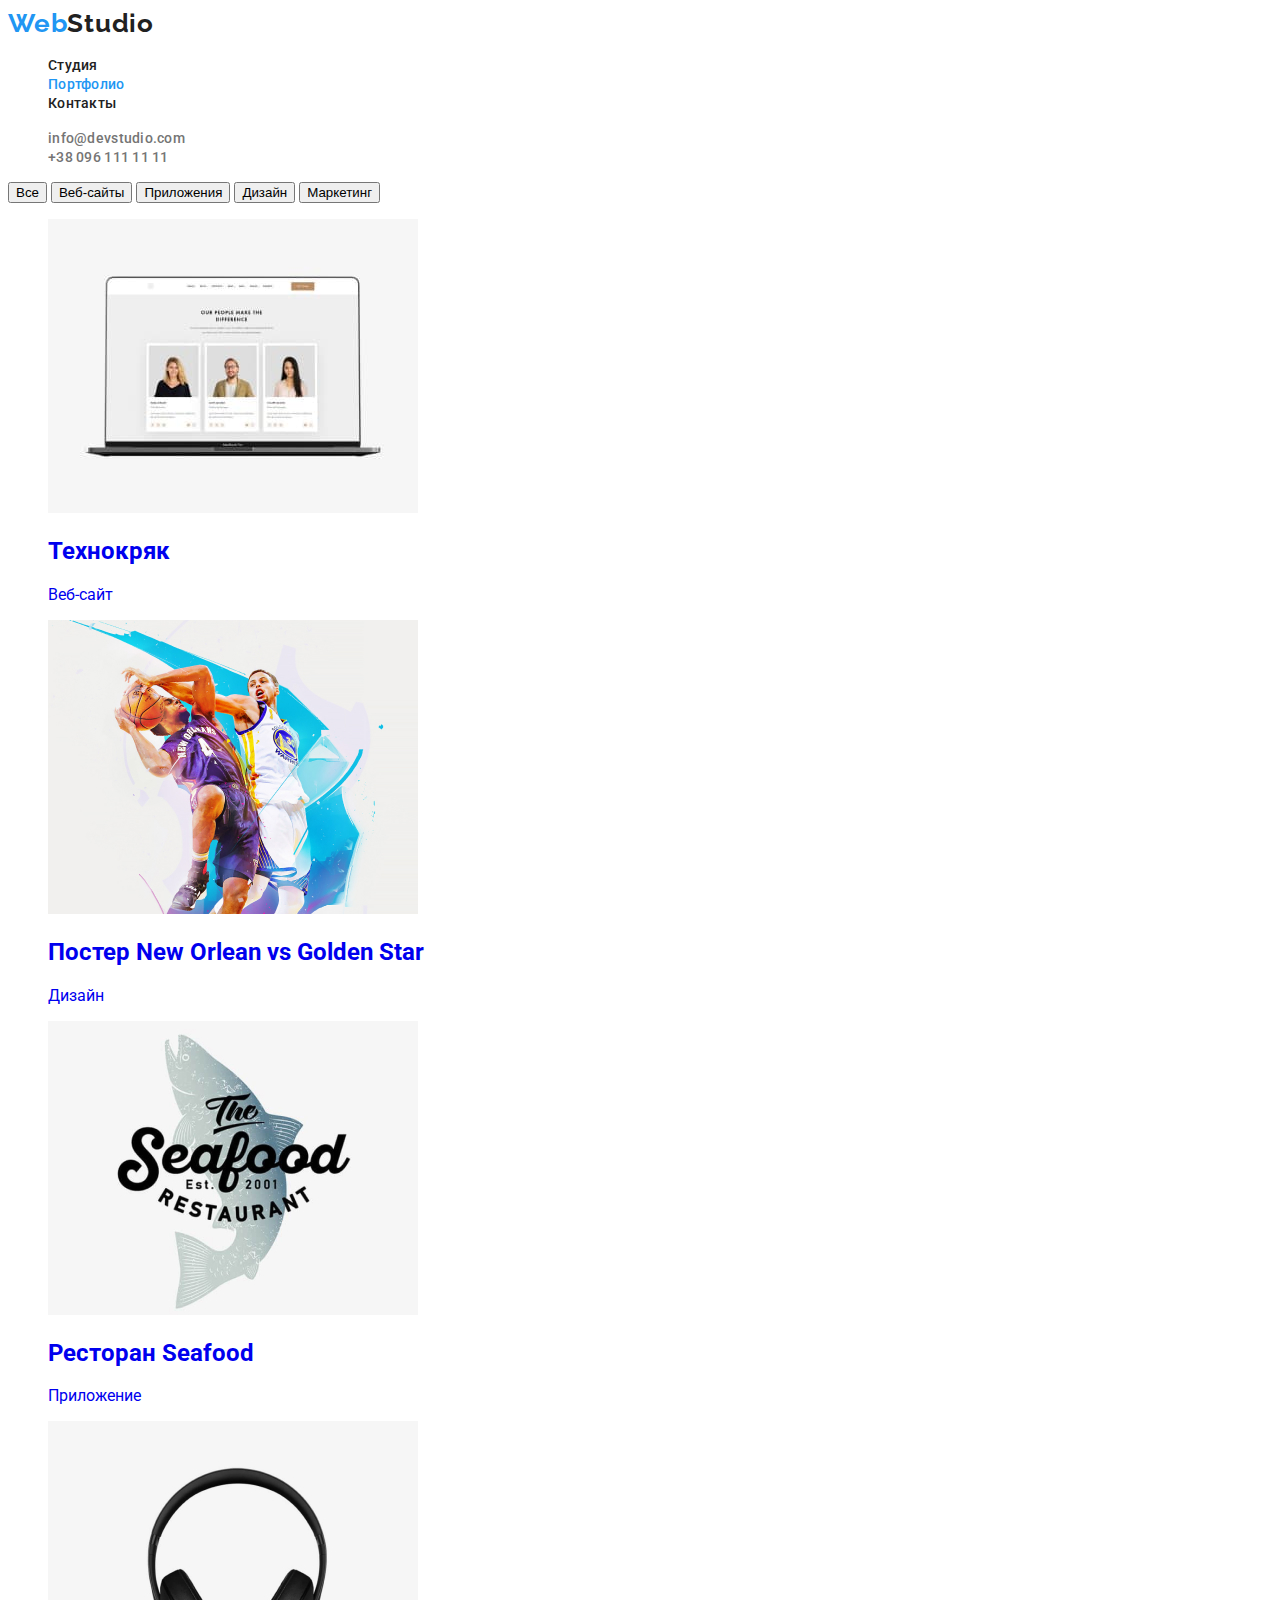
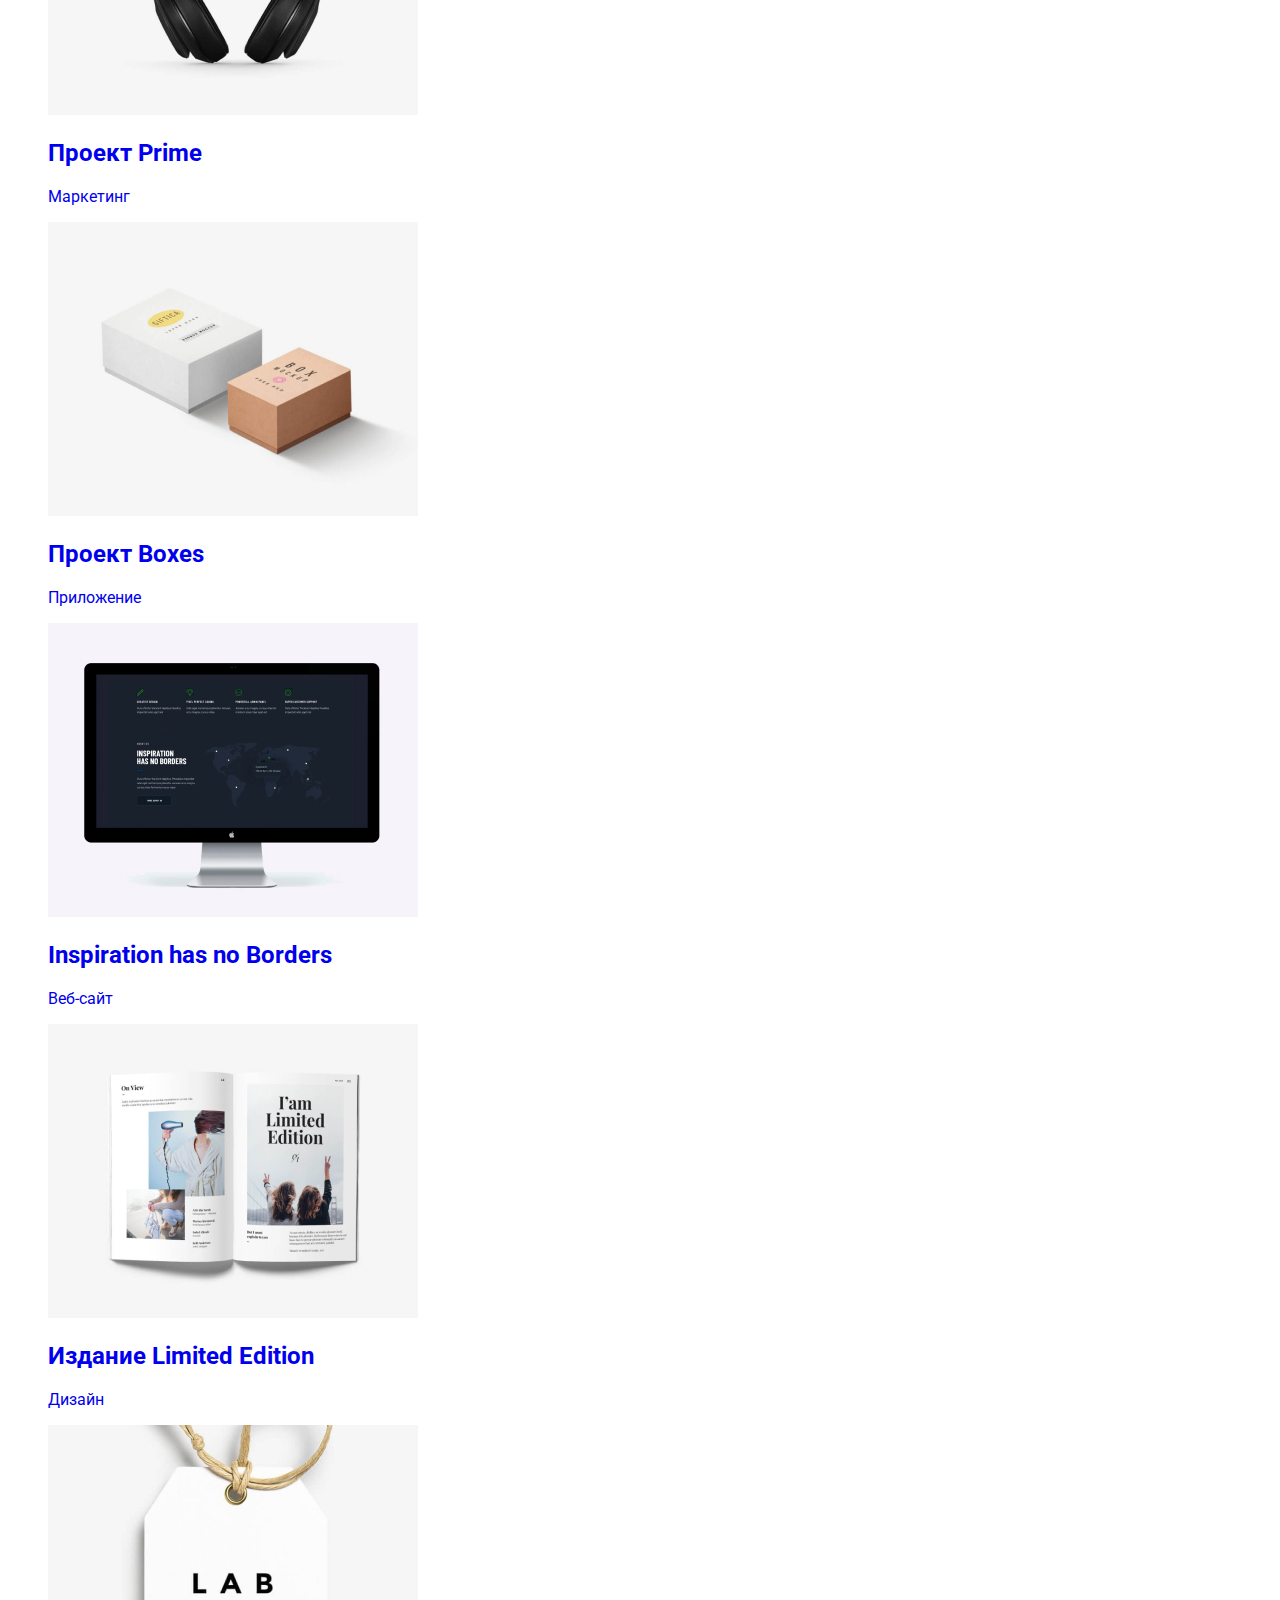
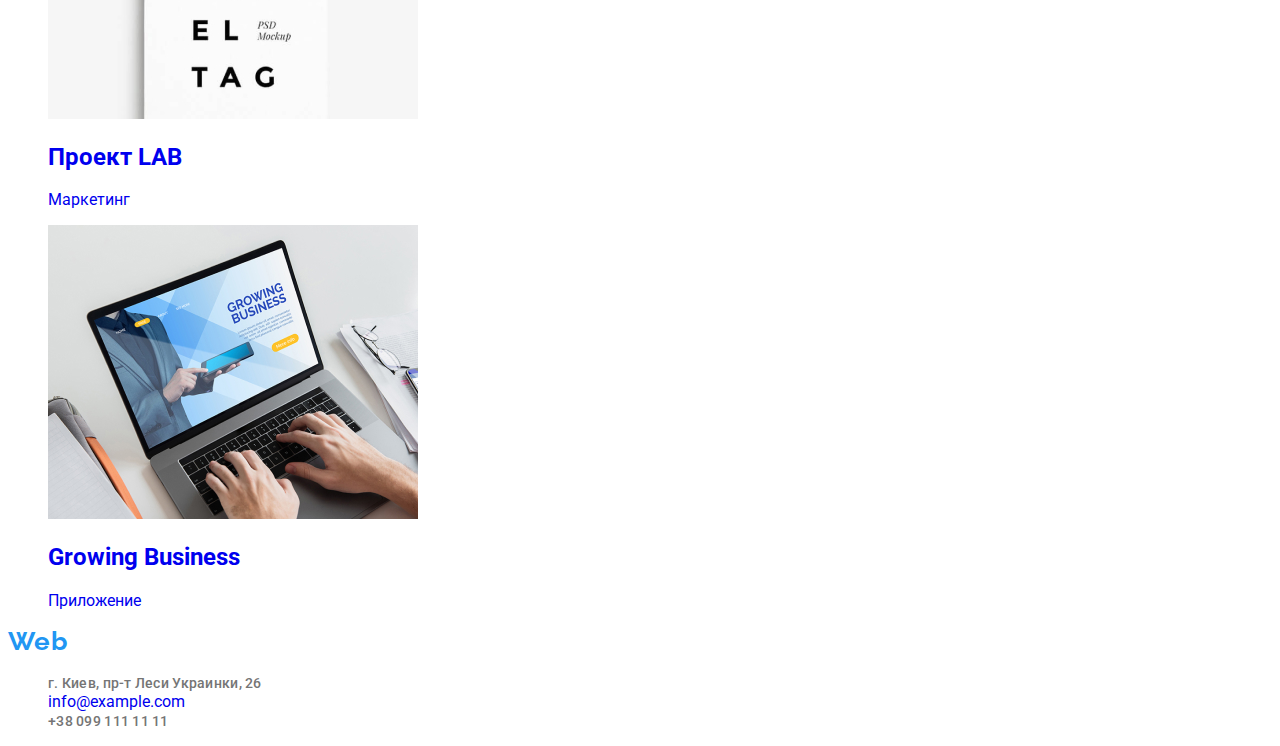
==== portfolio.html @ 47f6c482 "commit0902_11" ====
<!DOCTYPE html>
<html lang="ru">
  <head>
    <meta charset="UTF-8" />
    <meta http-equiv="X-UA-Compatible" content="IE=edge" />
    <meta name="viewport" content="width=device-width, initial-scale=1.0" />
    <title>Портфолио</title>
    <link rel="preconnect" href="https://fonts.googleapis.com">
    <link rel="preconnect" href="https://fonts.gstatic.com" crossorigin>
    <link href="https://fonts.googleapis.com/css2?family=Raleway:wght@400;700&family=Roboto:wght@400;500;700;900&display=swap" rel="stylesheet">
    <link rel="stylesheet" href="./css/style.css"/>
  </head>

<!--body-->
  <body class="body">
    <!--header-navigation-->
    <header class="header-portfolio">
      <nav class="navigations">
        <a href="./index.html" lang="en" class=" text-logo link">Web<span class="logo-text-studio">Studio</span></a>
        <ul class="nav-buttons link">
          <li class="button-nav link"><a href="./index.html" class="text-nav-buttons link nav-link">Студия</a></li>
          <li class="button-nav link"><a href="./portfolio.html"class="text-nav-buttons link nav-accent nav-link current">Портфолио</a></li>
          <li class="button-nav link"><a href="Контакты" class="text-nav-buttons link nav-link">Контакты</a></li>
        </ul>
      </nav>
      <!--header-contacts-->
      <ul class="nav-contacts link">
        <li class="contact-nav link">
          <a href="mailto:info@devstudio.com" class="text-nav-contacts link nav-link" lang="en">info@devstudio.com</a>
        </li>
        <li class="contact-nav link"><a href="tel:+380961111111" class="text-nav-contacts link nav-link">+38 096 111 11 11</a></li></ul></header>
    <main class="main-portfolio">
      <!--main-section-->
    <section class="main-section">
      <!--buttons-->
      <button class="nav-buttons" type="button">Все</button>
     <button class="nav-buttons" type="button">Веб-сайты</button>
      <button class="nav-buttons" type="button">Приложения</button>
      <button class="nav-buttons" type="button">Дизайн</button>
      <button class="nav-buttons" type="button">Маркетинг</button>
  
    <!--nav-imgs-->
      <ul class="nav-imgs link">
        <li class="link"><a href="Technokryak" class="nav-img-web link"> 
         <img class="nav-img"  src="./images/img.jpg" alt="Вебсайт" width="370"/>
          <h2 class="title-img">Технокряк</h2>
          <p class="text-about-img">Веб-сайт</p>
          <p></p>
        </a> 
        </li>
        <li class="link"><a href="Poster-New_Orlean-vs-Golden-Star" class="nav-img-web link"> 
          <img class="nav-img" src="./images/img (1).jpg" alt="Дизайн" width="370" />
          <h2 class="title-img">Постер <span class="title-img" lang="en">New Orlean vs Golden Star</span></h2>
          <p class="text-about-img">Дизайн</p>
          <p></p></a>
        </li>
        <li class="link"><a href="Restorant-Swafood" class="nav-img-web link"> 
         <img class="nav-img" src="./images/img (2).jpg" alt="Приложение" width="370" /> 
          <h2 class="title-img">Ресторан <span class="title-img lang="en">Seafood</span></h2>
          <p class="text-about-img">Приложение</p>
          <p></p></a>
        </li>
          <li class="link"><a href="Project-Prime" class="nav-img-web link"> 
         <img class="nav-img" src="./images/img (3).jpg" alt="Маркетинг" width="370" />
          <h2 class="title-img">Проект <span class="title-img" lang="en">Prime</span></h2>
          <p class="text-about-img">Маркетинг</p>
          <p></p></a>
        </li>
        <li class="link"><a href="Projects" class="nav-img-web link"> 
          <img class="nav-img" src="./images/img (4).jpg" alt="Приложение" width="370" />
          <h2 class="title-img">Проект <span class="title-img" lang="en">Boxes</span></h2>
          <p class="text-about-img">Приложение</p>
          <p></p></a>
        </li>
       <li class="link"><a href="Inspiration-has-Border" class="nav-img-web link"> 
          <img class="nav-img" src="./images/img (5).jpg" alt="Веб-сайт" width="370" />
          <h2 class="title-img" lang="en">Inspiration has no Borders</h2>
          <p class="text-about-img">Веб-сайт</p>
          <p></p></a>
        </li>
        <li class="link"><a href="Limited-Edition" class="nav-img-web link"> 
          <img class="nav-img" src="./images/img (6).jpg" alt="Дизайн" width="370" />
          <h2 class="title-img">Издание <span class="title-img" lang="en">Limited Edition</span></h2>
          <p class="text-about-img">Дизайн</p>
          <p></p></a>
        </li>
        <li class="link"><a href="Project-LAB" class="nav-img-web link"> 
          <img class="nav-img" src="./images/img (7).jpg" alt="Маркетинг" width="370"/>
          <h2 class="title-img">Проект <span class="title-img" lang="en">LAB</span></h2>
          <p class="text-about-img">Маркетинг</p>
          <p></p></a>
        </li>
        <li class="link"><a href="Growing-Business" class="nav-img-web link"> 
          <img class="nav-img" src="./images/img (8).jpg" alt="Приложение" width="370" />
          <h2 class="title-img" lang="en">Growing Business</h2>
          <p class="text-about-img">Приложение</p>
          <p></p></a>
        </li>
      </ul>
    </section>
</main>
      <!--footer-->
      <footer>
        <a href="./index.html" class="text-logo link" lang="en">Web<span class="text-logo-footer">Studio</span></a>
        <ul class="nav-contats link">
          <li class="contact-nav link">
            <address>
              <a href="https://www.google.com/maps?q=%D0%BA%D0%B8%D0%B5%D0%B2+%D0%BB%D0%B5%D1%81%D0%B8+%D1%83%D0%BA%D1%80%D0%B0%D0%B8%D0%BD%D0%BA%D0%B8+26&rlz=1C1GGRV_enUA757UA757&sxsrf=APq-WBurur6FiX7pkExG04S0Zntd9q4ADw:1643415942747&uact=5&gs_lcp=[base64]&um=1&ie=UTF-8&sa=X&ved=2ahUKEwjnjvXe5tX1AhXq7rsIHakHCRYQ_AUoAXoECAEQAw"
              class="text-nav-contacts link nav-link">г. Киев, пр-т Леси Украинки, 26</a>
            </address>
          </li>
          <li class="contact-nav link">
            <a href="mailto:info@example.com" class="link nav-link" lang="en">info@example.com</a>
          </li>
          <li class="contact-nav link"><a href="tel:+380991111111" class="text-nav-contacts link nav-link">+38 099 111 11 11</a></li>
        </ul>
      </footer>
  </body>
</html>
---- css/style.css ----
/*--variables-selectors--*/
:root {
  --primary-text-color: #212121;
  --secondary-text-color: #757575;
  --third-text-color: #ffffff;
  --primary-font-family: Roboto, sans-serif;
  --secondary-font-family: Raleway, sans-serif;
  --accent-color: #2196f3;
  --background-origin: #ffffff;
  --background-first-composite: #2f303a;
  --background-second-composite: #f5f4fa;
}
/*--body-style--*/
.body {
  font-family: var(--primary-font-family), var(--secondary-font-family),
    sans-serif;
  color: var(--primary-text-color);
  background: var(--background-origin);
  width: 1600px;
}
.link {
  list-style: none;
  text-decoration: none;
}
/*--------INDEX-PAGE--------*/

/*--header-navigation--*/
.text-logo {
  font-family: var(--secondary-font-family);
  font-style: normal;
  font-weight: 700;
  font-size: 26px;
  line-height: 1.192;
  letter-spacing: 0.03em;
  color: var(--accent-color);
}
.logo-text-studio {
  color: var(--primary-text-color);
}
.nav-link:hover {
  color: var(--accent-color);
}
.nav-link:focus {
  color: var(--accent-color);
}
.text-nav-buttons {
  font-style: normal;
  font-weight: 500;
  font-size: 14px;
  line-height: 1.143;
  letter-spacing: 0.02em;
  color: var(--primary-text-color);
}
.nav-accent {
  color: var(--accent-color);
}
.text-nav-contacts {
  font-style: normal;
  font-weight: 500;
  font-size: 14px;
  line-height: 1.143;
  letter-spacing: 0.02em;
  color: var(--secondary-text-color);
}
.nav-buttons {
  cursor: pointer;
}

/*--hero--------------*/
.section-hero {
  background-color: var(--background-first-composite);
}
.title-hero {
  font-style: normal;
  font-weight: 900;
  font-size: 44px;
  line-height: 1.363;
  letter-spacing: 0.06em;
  color: var(--third-text-color);
}
.button-order {
  font-style: normal;
  font-weight: 700;
  font-size: 16px;
  line-height: 1.875;
  letter-spacing: 0.06em;
  color: var(--third-text-color);
}
/*--best-item---------*/
.section-best-item {
  background-color: var(--background-origin);
}

.title-text {
  font-style: normal;
  font-weight: 700;
  font-size: 14px;
  line-height: 1.143;
  letter-spacing: 0.03em;
  color: var(--primary-text-color);
}
.text-about {
  font-weight: 400;
  font-size: 14px;
  line-height: 1.714;
  letter-spacing: 0.03em;
  color: var(--secondary-text-color);
}

/*--our-work----------*/
.title-section {
  font-weight: 700;
  font-size: 36px;
  line-height: 1.166;
  text-align: center;
  letter-spacing: 0.03em;
  color: var(--primary-text-color);
}

/*--our-staff---------*/
.title-name {
  font-weight: 500;
  font-size: 16px;
  line-height: 1.188;
  text-align: center;
  letter-spacing: 0.03em;
  color: var(--primary-text-color);
}
.text-about-name {
  font-weight: normal;
  font-size: 16px;
  line-height: 1.188;
  text-align: center;
  letter-spacing: 0.03em;
  color: var(--secondary-text-color);
}

/*--footer--------*/
.text-logo-footer {
  color: var(--third-text-color);
}
.text-address {
  font-weight: 400;
  font-size: 14px;
  line-height: 1.714;
  letter-spacing: 0.03em;
  color: var(--third-text-color);
}
.text-contacts-footer {
  font-weight: normal;
  font-size: 14px;
  line-height: 1.714;
  letter-spacing: 0.03em;
  color: rgba(255, 255, 255, 0.6);
}
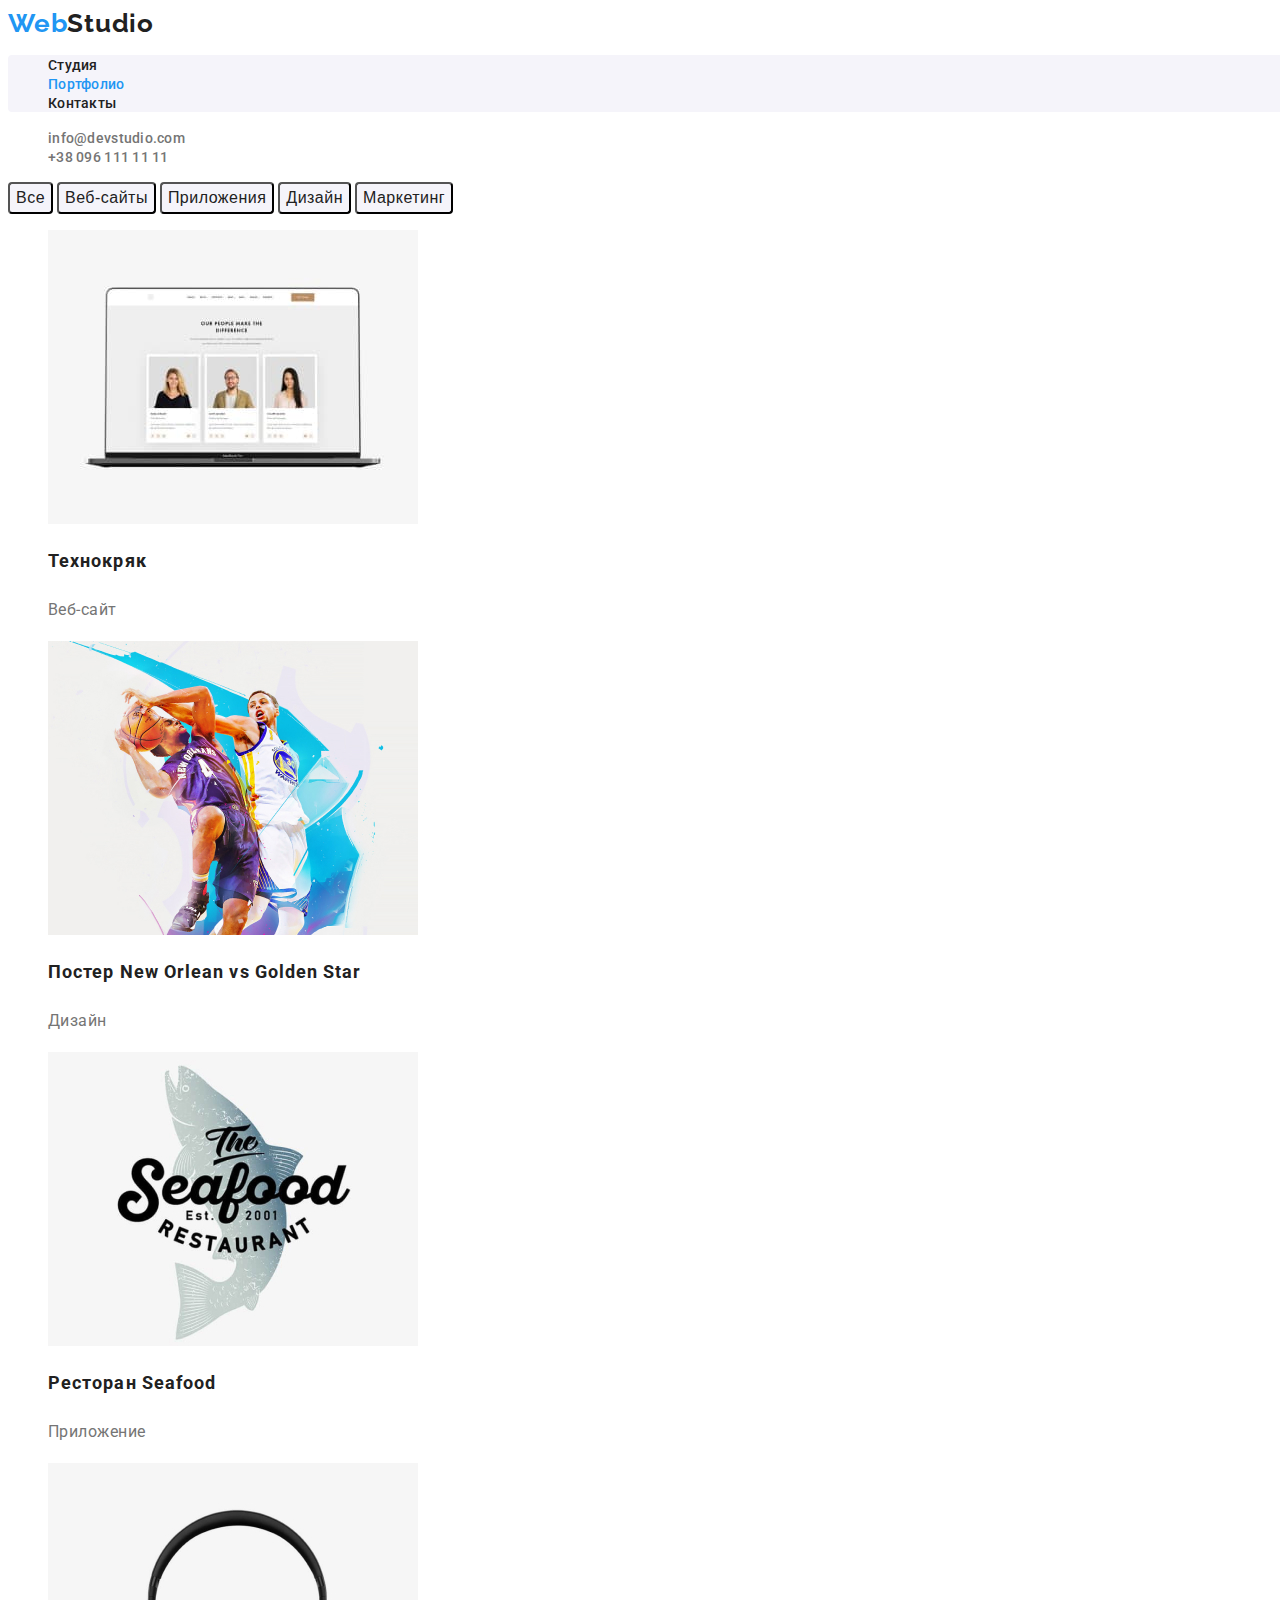
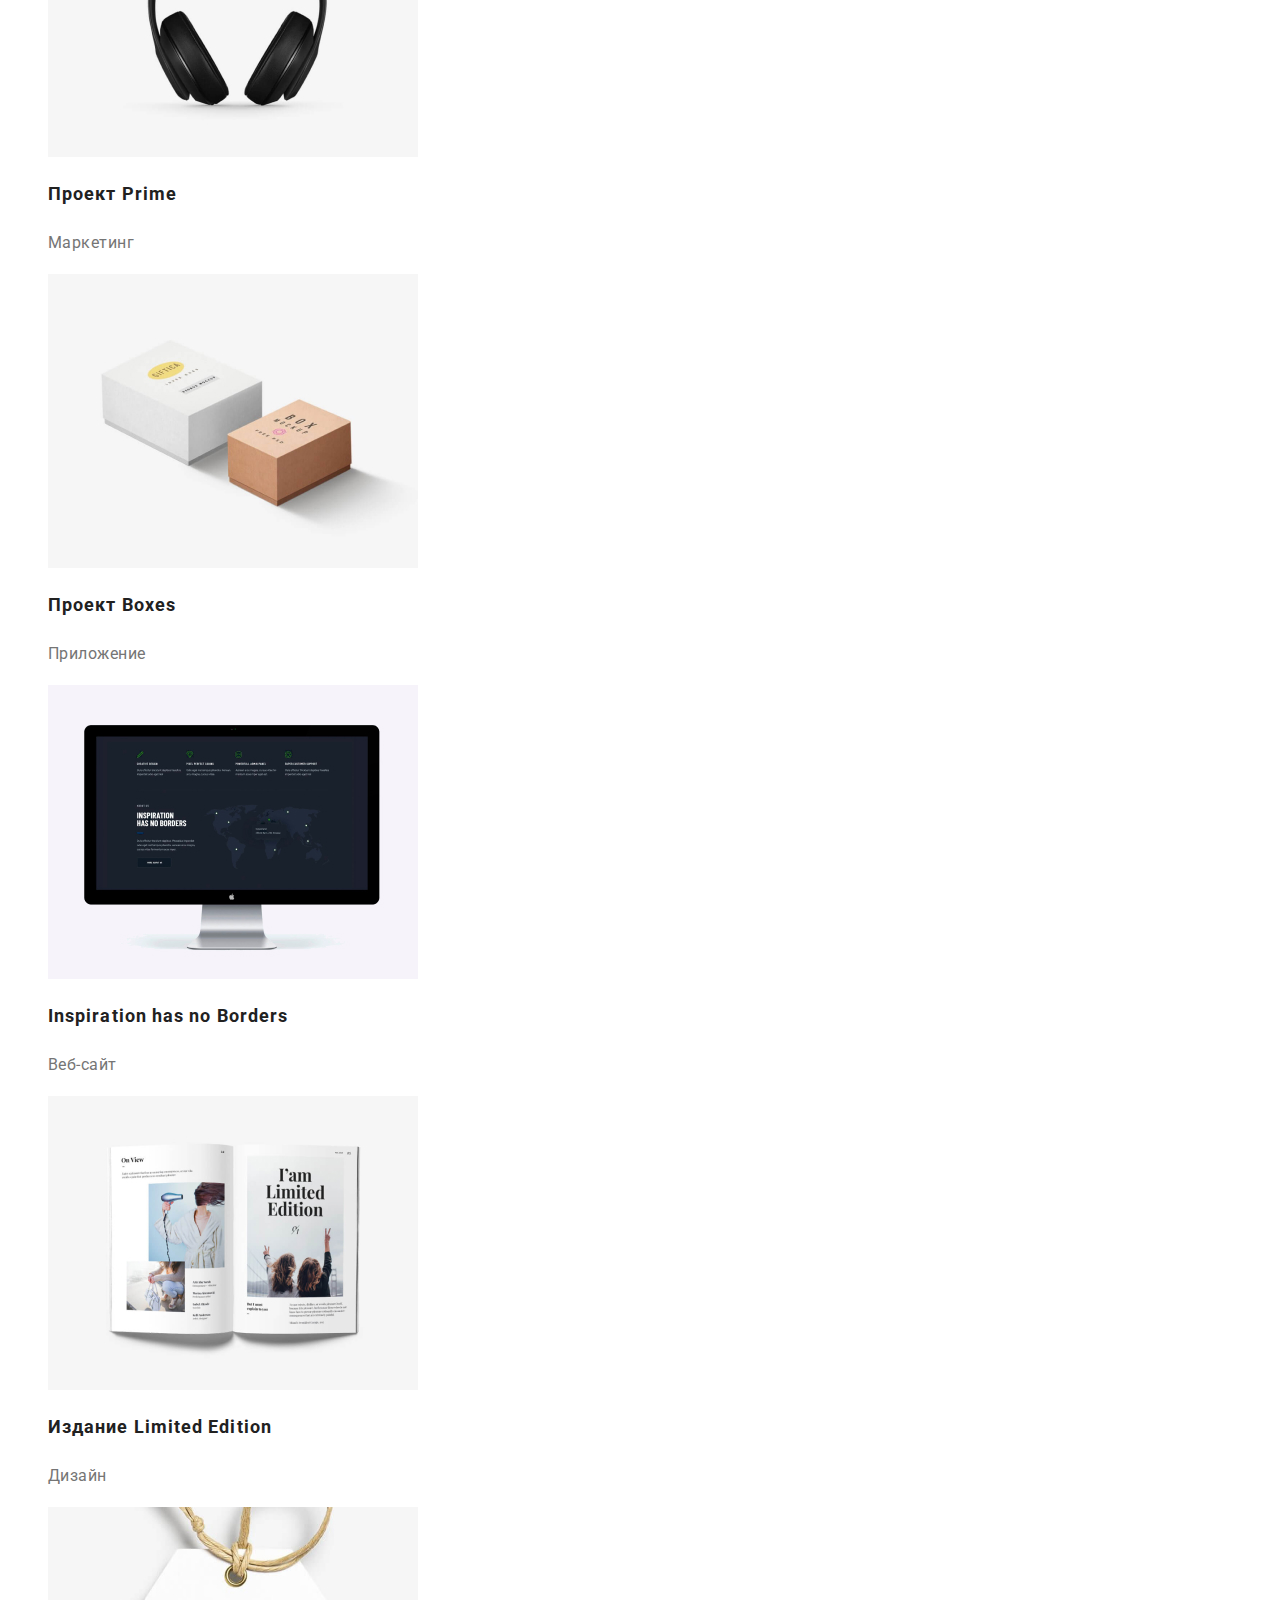
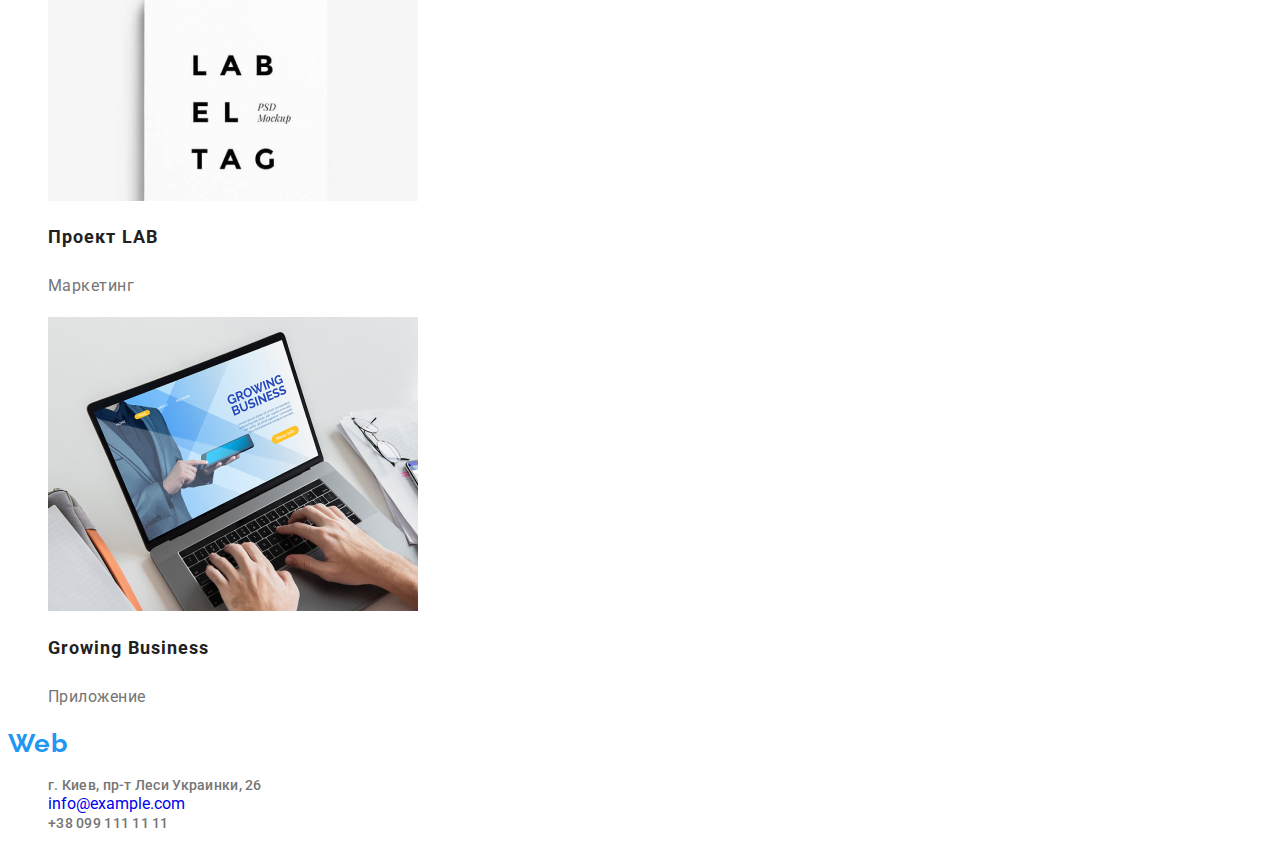
==== commit 27bf28da: "commit1002_01" ====
--- a/portfolio.html
+++ b/portfolio.html
@@ -29,15 +29,15 @@
           <a href="mailto:info@devstudio.com" class="text-nav-contacts link nav-link" lang="en">info@devstudio.com</a>
         </li>
         <li class="contact-nav link"><a href="tel:+380961111111" class="text-nav-contacts link nav-link">+38 096 111 11 11</a></li></ul></header>
-    <main class="main-portfolio">
-      <!--main-section-->
-    <section class="main-section">
+    <!--main-section-->
+        <main class="main-portfolio">
+          <section class="main-section">
       <!--buttons-->
-      <button class="nav-buttons" type="button">Все</button>
-     <button class="nav-buttons" type="button">Веб-сайты</button>
-      <button class="nav-buttons" type="button">Приложения</button>
-      <button class="nav-buttons" type="button">Дизайн</button>
-      <button class="nav-buttons" type="button">Маркетинг</button>
+      <button class="nav-buttons text-button" type="button">Все</button>
+     <button class="nav-buttons text-button" type="button">Веб-сайты</button>
+      <button class="nav-buttons text-button" type="button">Приложения</button>
+      <button class="nav-buttons text-button" type="button">Дизайн</button>
+      <button class="nav-buttons text-button" type="button">Маркетинг</button>
   
     <!--nav-imgs-->
       <ul class="nav-imgs link">
--- a/css/style.css
+++ b/css/style.css
@@ -62,9 +62,6 @@
   letter-spacing: 0.02em;
   color: var(--secondary-text-color);
 }
-.nav-buttons {
-  cursor: pointer;
-}
 
 /*--hero--------------*/
 .section-hero {
@@ -78,7 +75,7 @@
   letter-spacing: 0.06em;
   color: var(--third-text-color);
 }
-.button-order {
+.text-button-order {
   font-style: normal;
   font-weight: 700;
   font-size: 16px;
@@ -100,7 +97,6 @@
   color: var(--primary-text-color);
 }
 .text-about {
-  font-weight: 400;
   font-size: 14px;
   line-height: 1.714;
   letter-spacing: 0.03em;
@@ -127,7 +123,6 @@
   color: var(--primary-text-color);
 }
 .text-about-name {
-  font-weight: normal;
   font-size: 16px;
   line-height: 1.188;
   text-align: center;
@@ -153,3 +148,39 @@
   letter-spacing: 0.03em;
   color: rgba(255, 255, 255, 0.6);
 }
+
+/*--------PORTFOLIO------------*/
+
+/*---main-portfolio---*/
+.main-portfolio {
+  background-color: var(--background-origin);
+}
+/*--buttons----*/
+
+.nav-buttons {
+  cursor: pointer;
+  background-color: var(--background-second-composite);
+  border-radius: 4px;
+}
+.text-button {
+  font-weight: 500;
+  font-size: 16px;
+  line-height: 1.625;
+  text-align: center;
+  letter-spacing: 0.03em;
+  color: var(--primary-text-color);
+}
+.title-img {
+  font-weight: 700;
+  font-size: 18px;
+  line-height: 2;
+  letter-spacing: 0.06em;
+  color: var(--primary-text-color);
+}
+.text-about-img {
+  font-weight: normal;
+  font-size: 16px;
+  line-height: 1.875;
+  letter-spacing: 0.03em;
+  color: var(--secondary-text-color);
+}
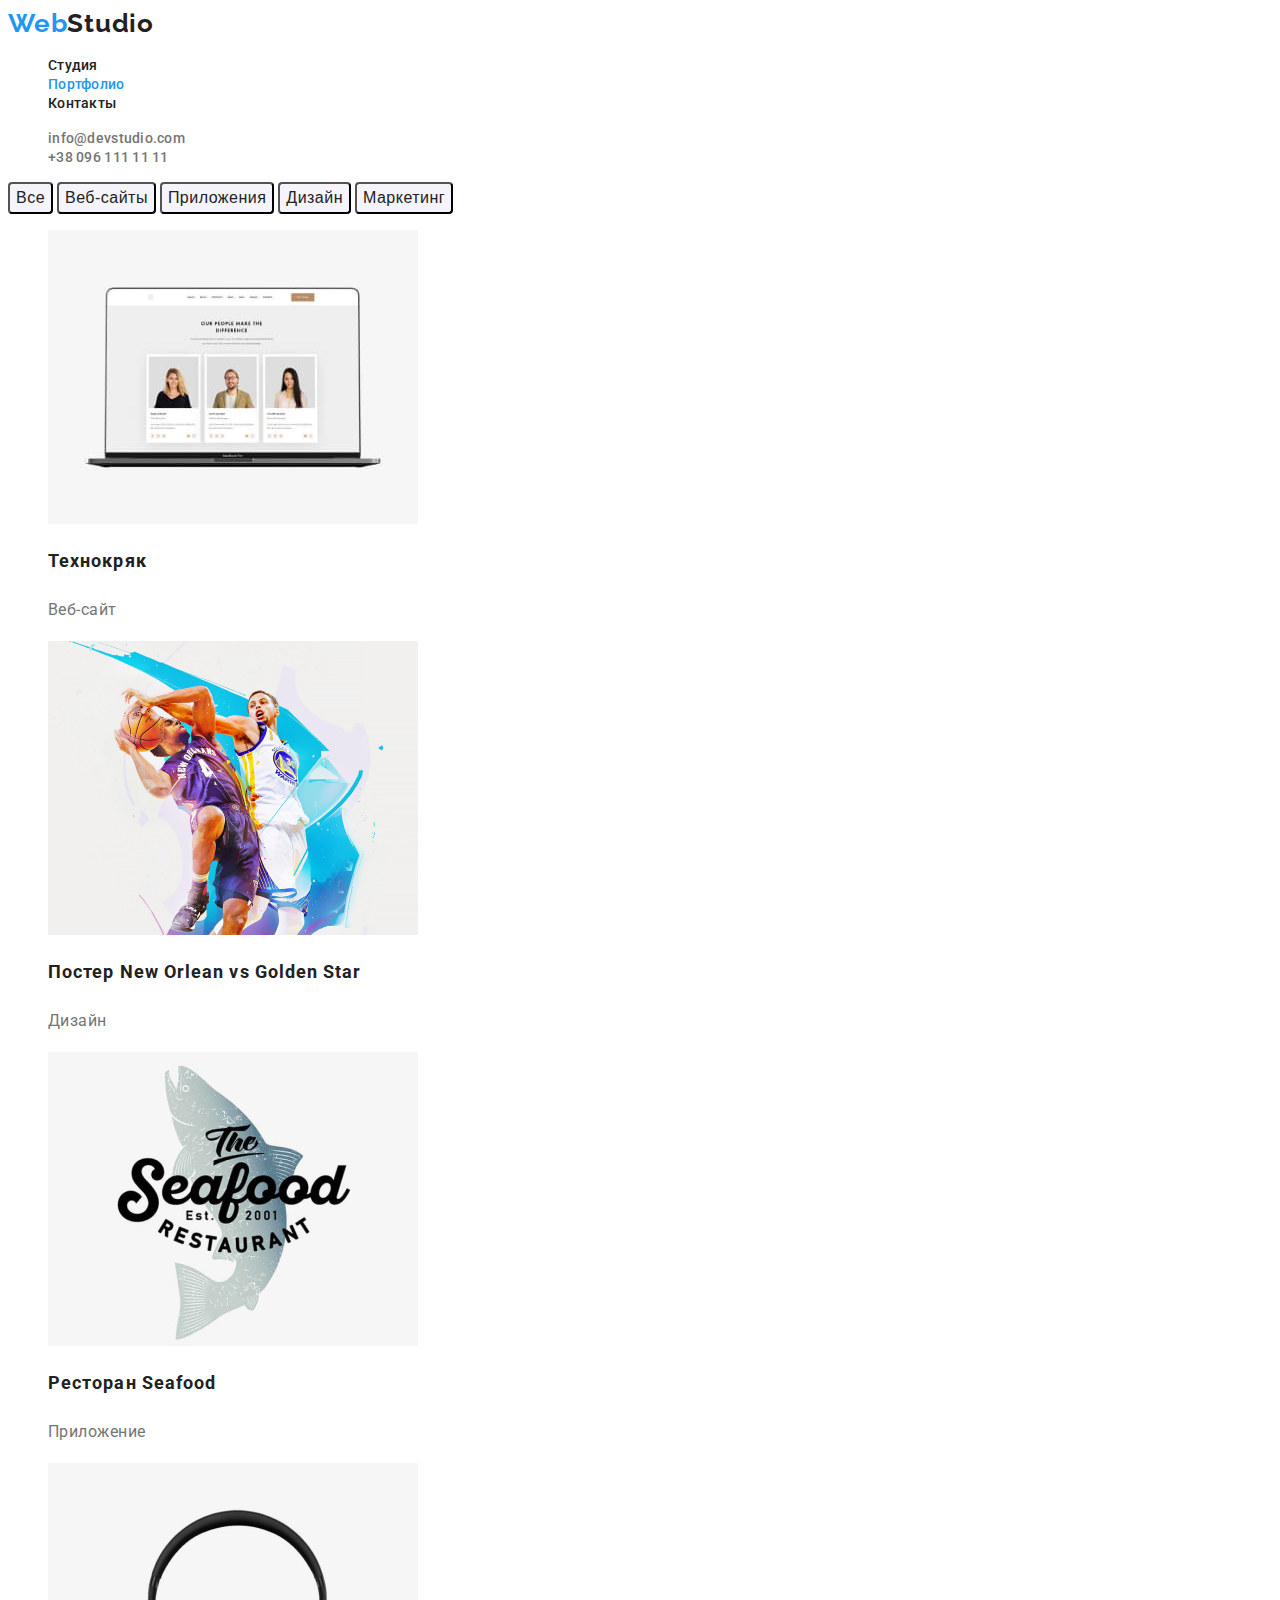
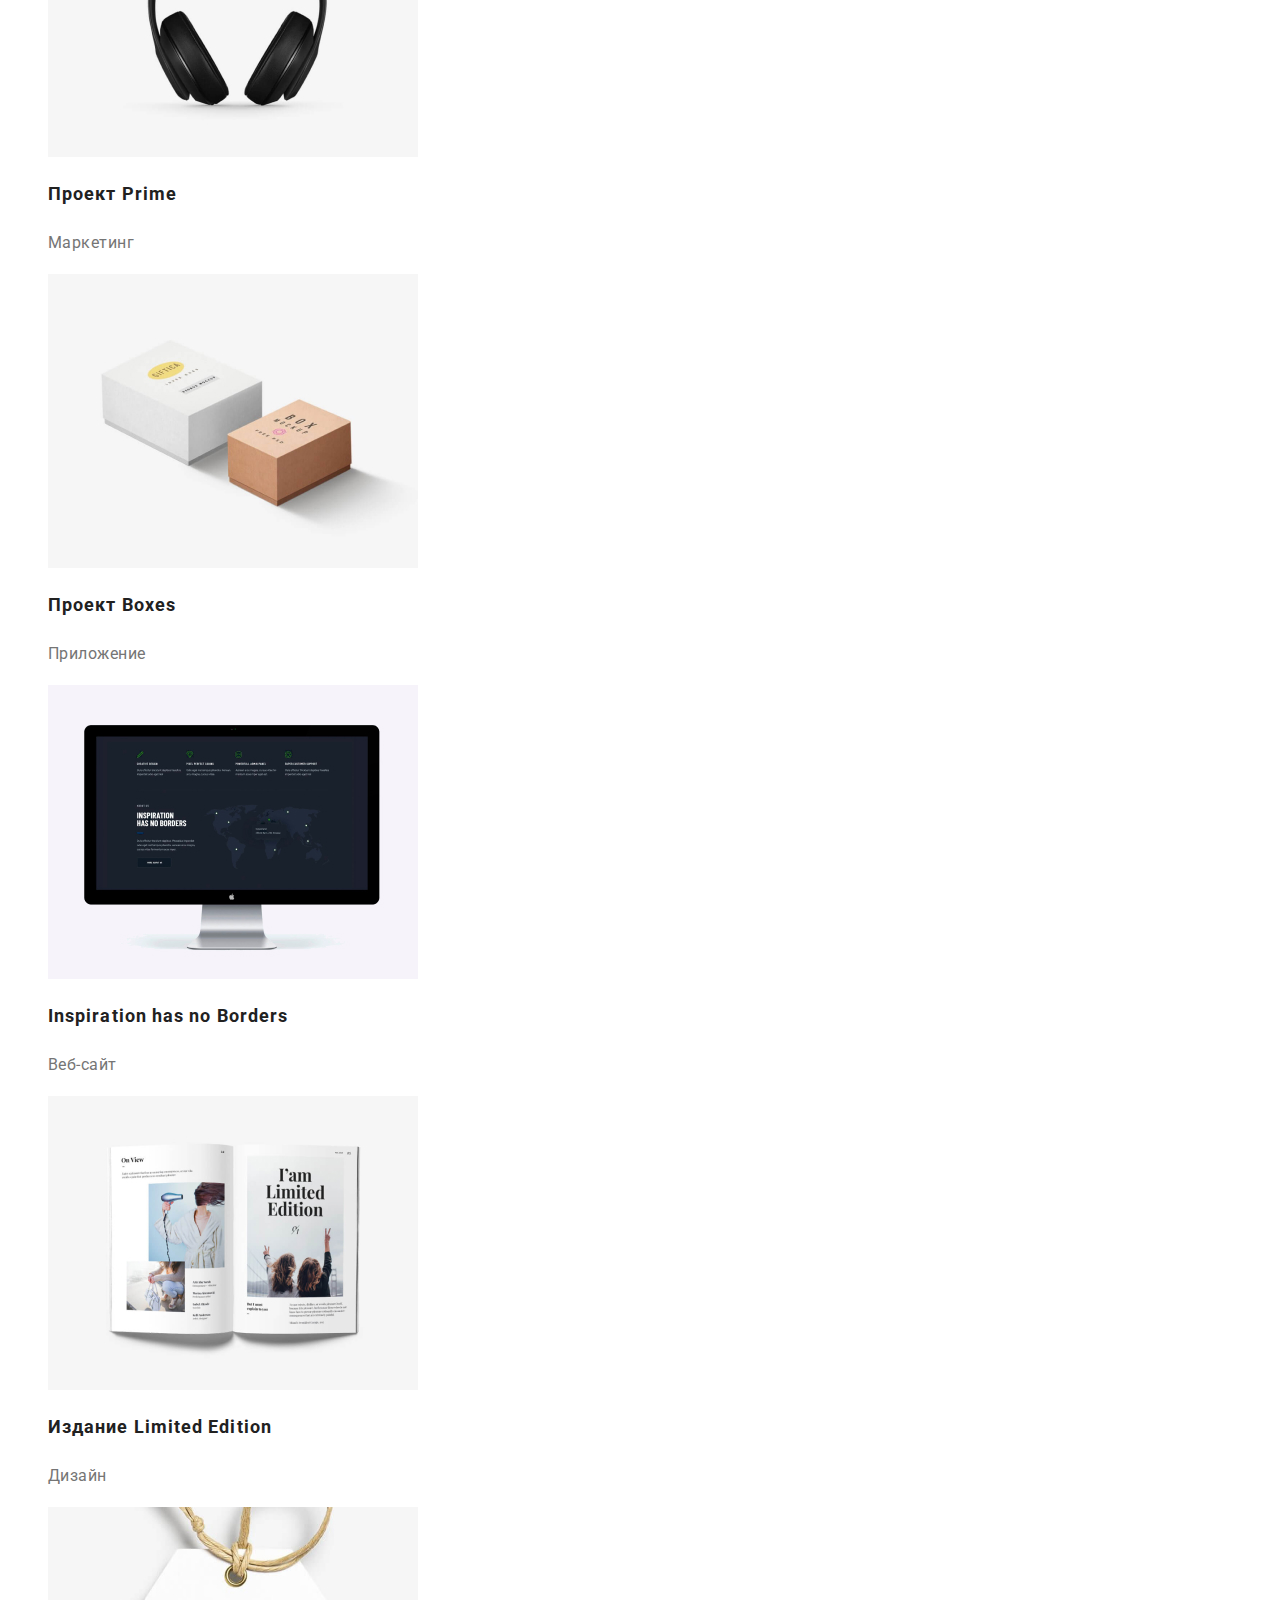
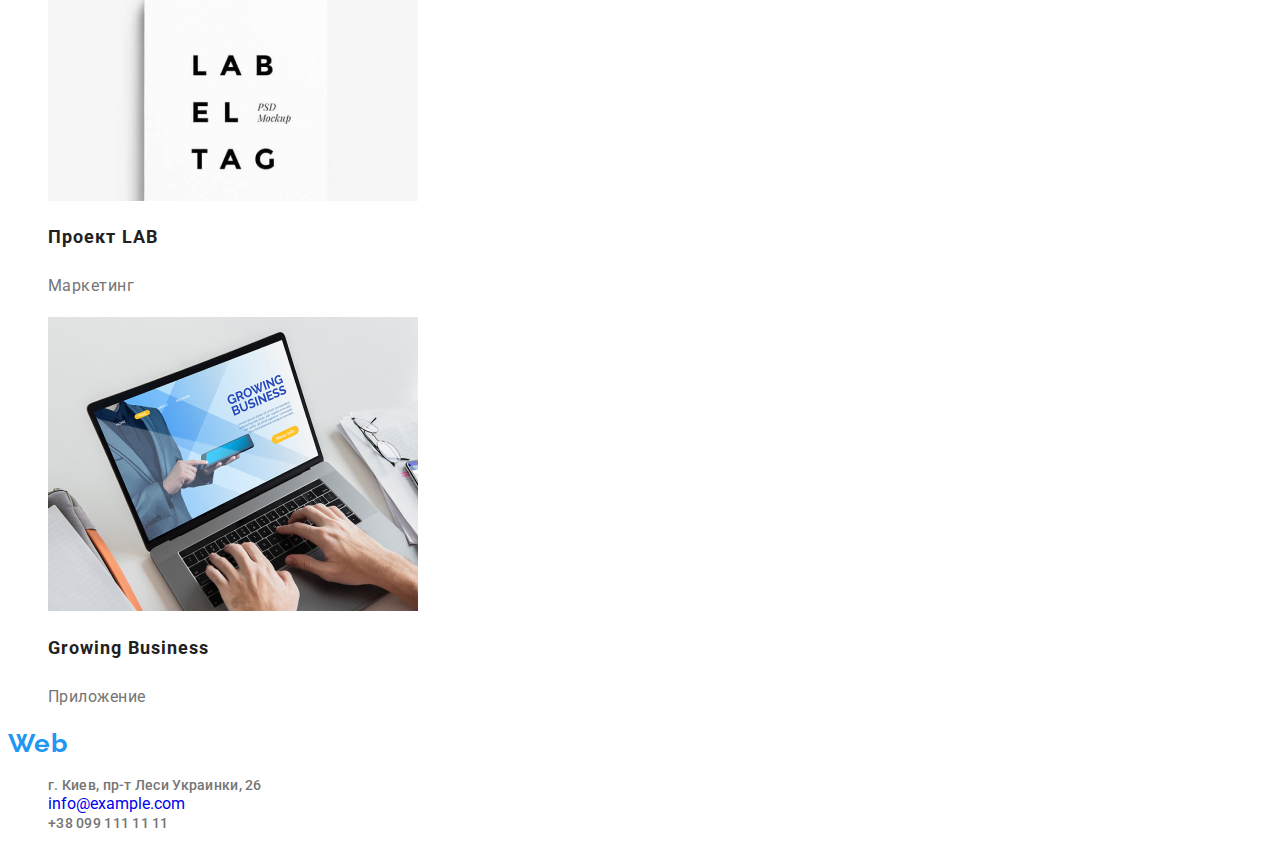
==== commit bd0596b0: "commit1002_02" ====
--- a/portfolio.html
+++ b/portfolio.html
@@ -33,11 +33,11 @@
         <main class="main-portfolio">
           <section class="main-section">
       <!--buttons-->
-      <button class="nav-buttons text-button" type="button">Все</button>
-     <button class="nav-buttons text-button" type="button">Веб-сайты</button>
-      <button class="nav-buttons text-button" type="button">Приложения</button>
-      <button class="nav-buttons text-button" type="button">Дизайн</button>
-      <button class="nav-buttons text-button" type="button">Маркетинг</button>
+      <button class="portfolio-buttons text-button" type="button">Все</button>
+     <button class="portfolio-buttons text-button" type="button">Веб-сайты</button>
+      <button class="portfolio-buttons text-button" type="button">Приложения</button>
+      <button class="portfolio-buttons text-button" type="button">Дизайн</button>
+      <button class="portfolio-buttons text-button" type="button">Маркетинг</button>
   
     <!--nav-imgs-->
       <ul class="nav-imgs link">
--- a/css/style.css
+++ b/css/style.css
@@ -37,6 +37,10 @@
 .logo-text-studio {
   color: var(--primary-text-color);
 }
+.nav-buttons {
+  cursor: pointer;
+  background-color: var(--background-origin)
+}
 .nav-link:hover {
   color: var(--accent-color);
 }
@@ -74,6 +78,10 @@
   line-height: 1.363;
   letter-spacing: 0.06em;
   color: var(--third-text-color);
+}
+.button-order {
+  cursor: pointer;
+  background-color: var(--accent-color) 
 }
 .text-button-order {
   font-style: normal;
@@ -157,7 +165,7 @@
 }
 /*--buttons----*/
 
-.nav-buttons {
+.portfolio-buttons {
   cursor: pointer;
   background-color: var(--background-second-composite);
   border-radius: 4px;
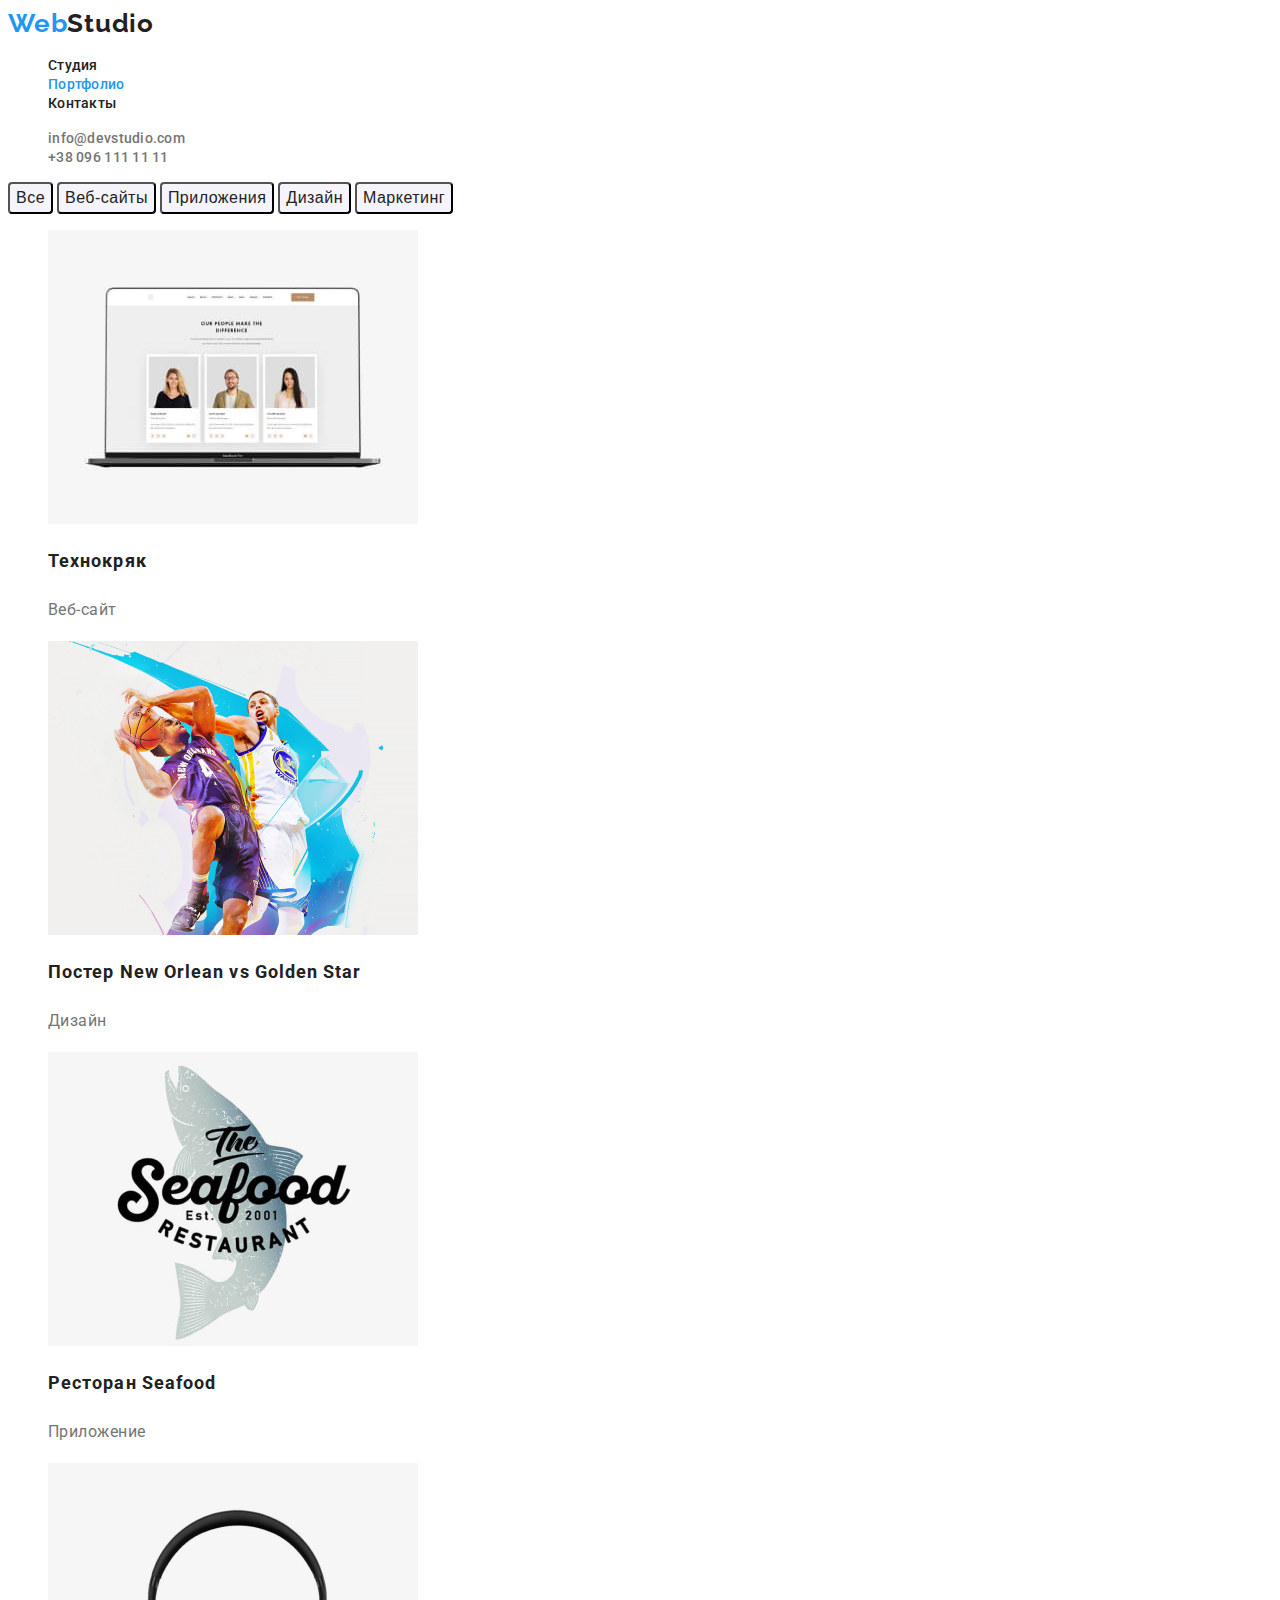
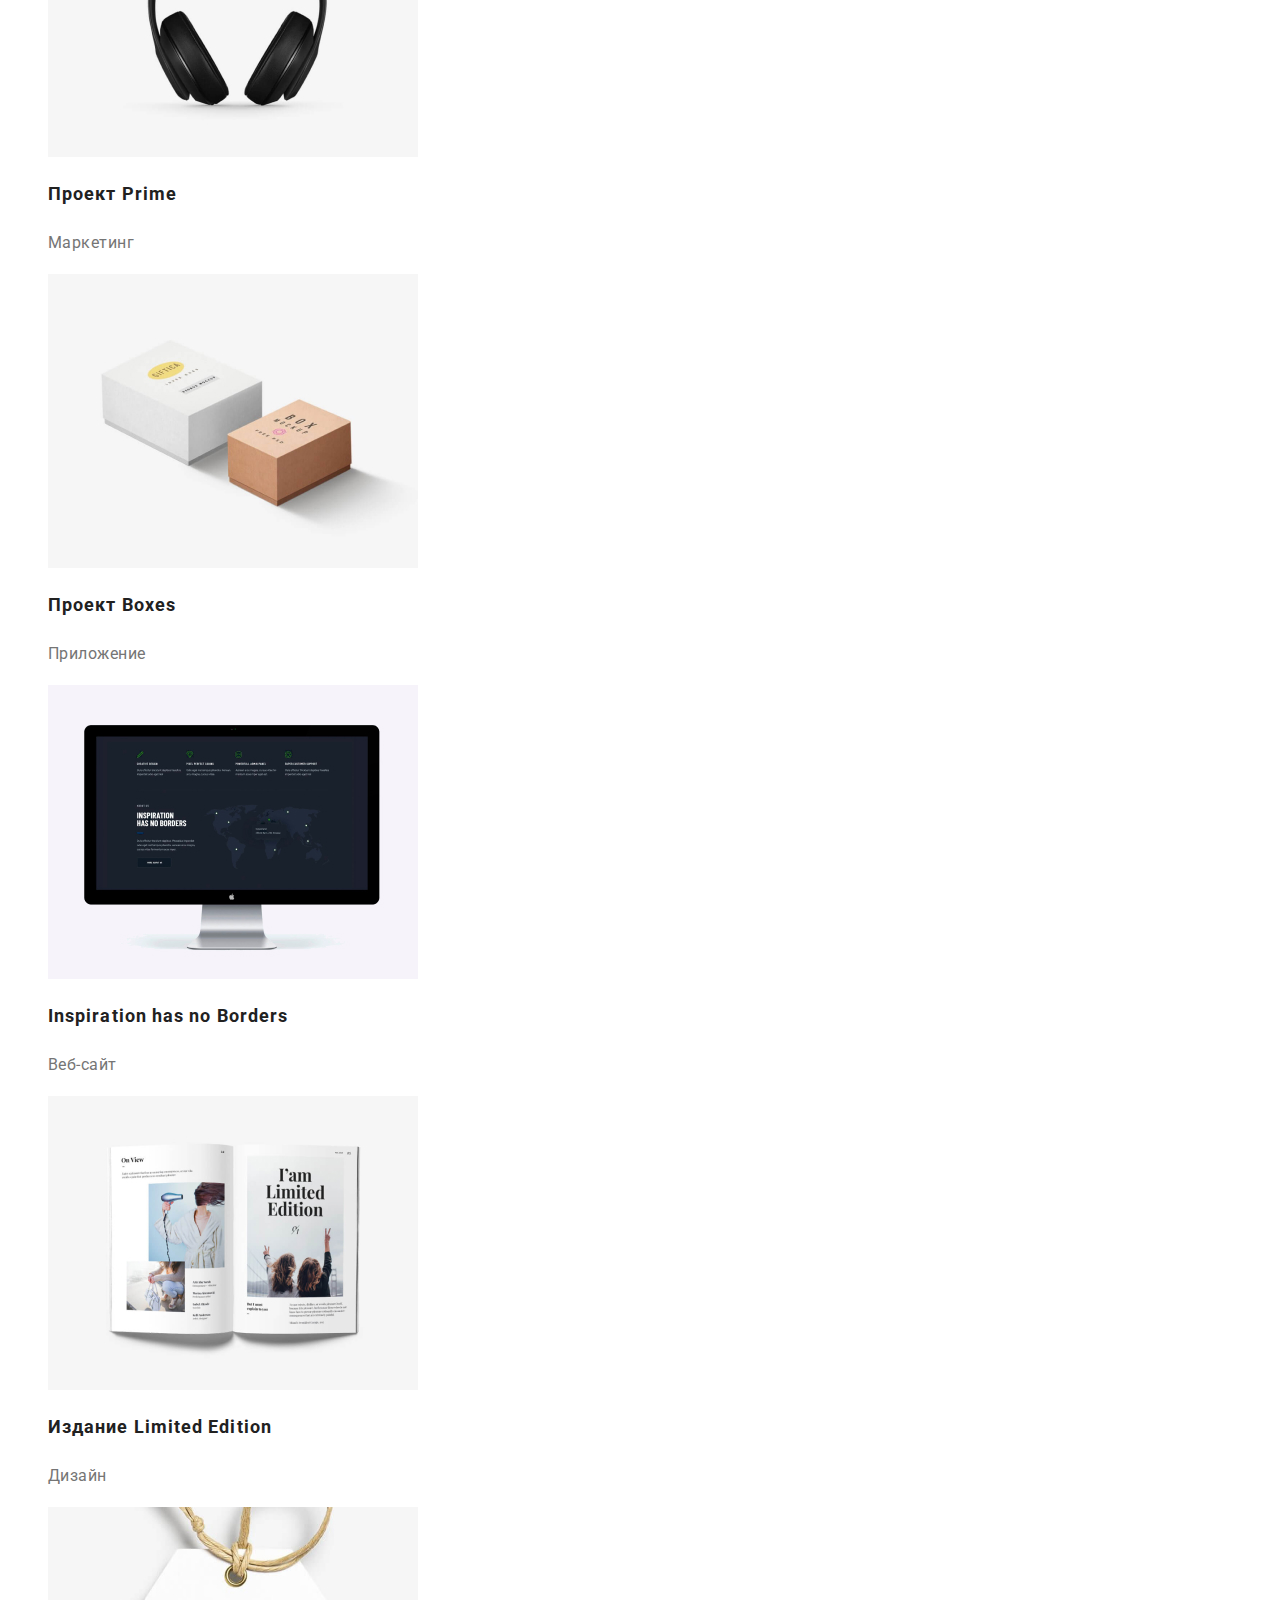
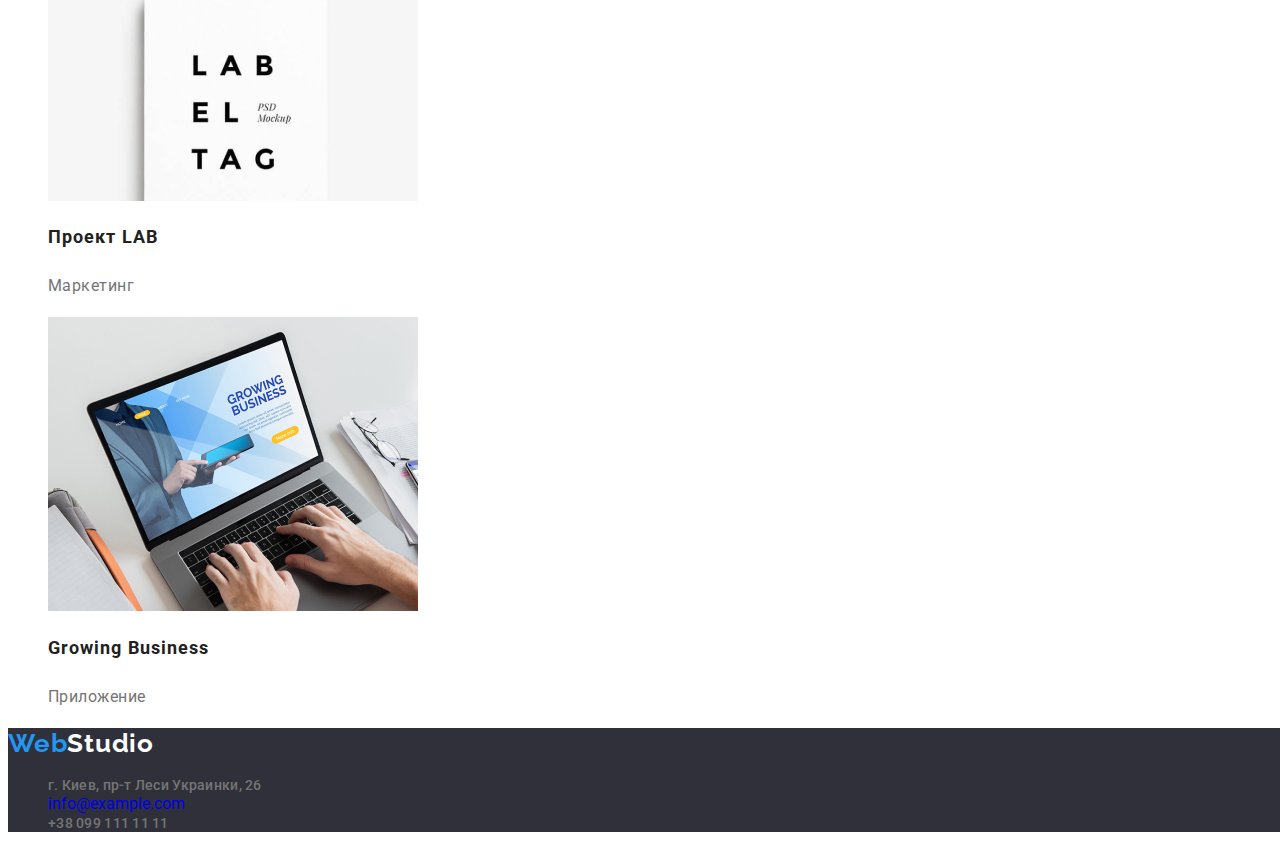
==== commit faabc2a2: "commit1002_05" ====
--- a/portfolio.html
+++ b/portfolio.html
@@ -100,7 +100,7 @@
     </section>
 </main>
       <!--footer-->
-      <footer>
+      <footer class="footer">
         <a href="./index.html" class="text-logo link" lang="en">Web<span class="text-logo-footer">Studio</span></a>
         <ul class="nav-contats link">
           <li class="contact-nav link">
--- a/css/style.css
+++ b/css/style.css
@@ -139,6 +139,9 @@
 }
 
 /*--footer--------*/
+.footer {
+  background-color: var(--background-first-composite);
+}
 .text-logo-footer {
   color: var(--third-text-color);
 }
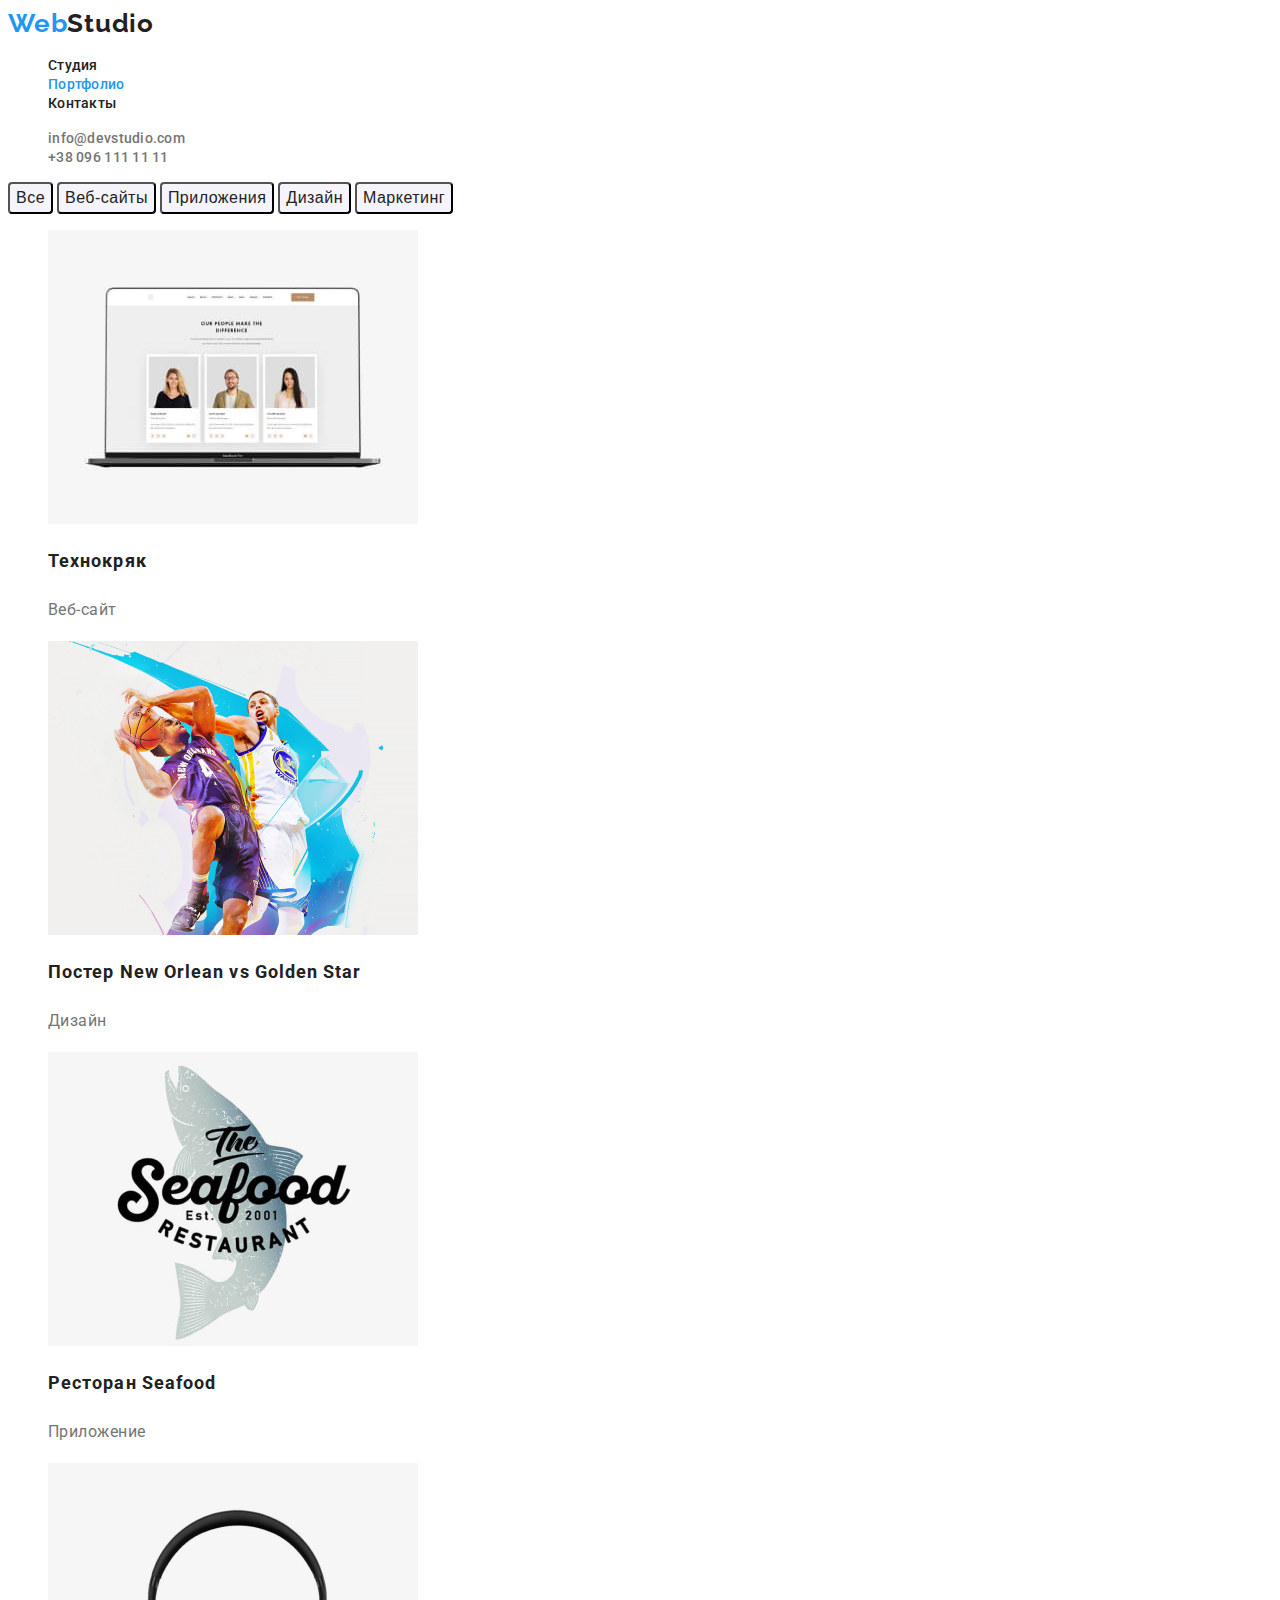
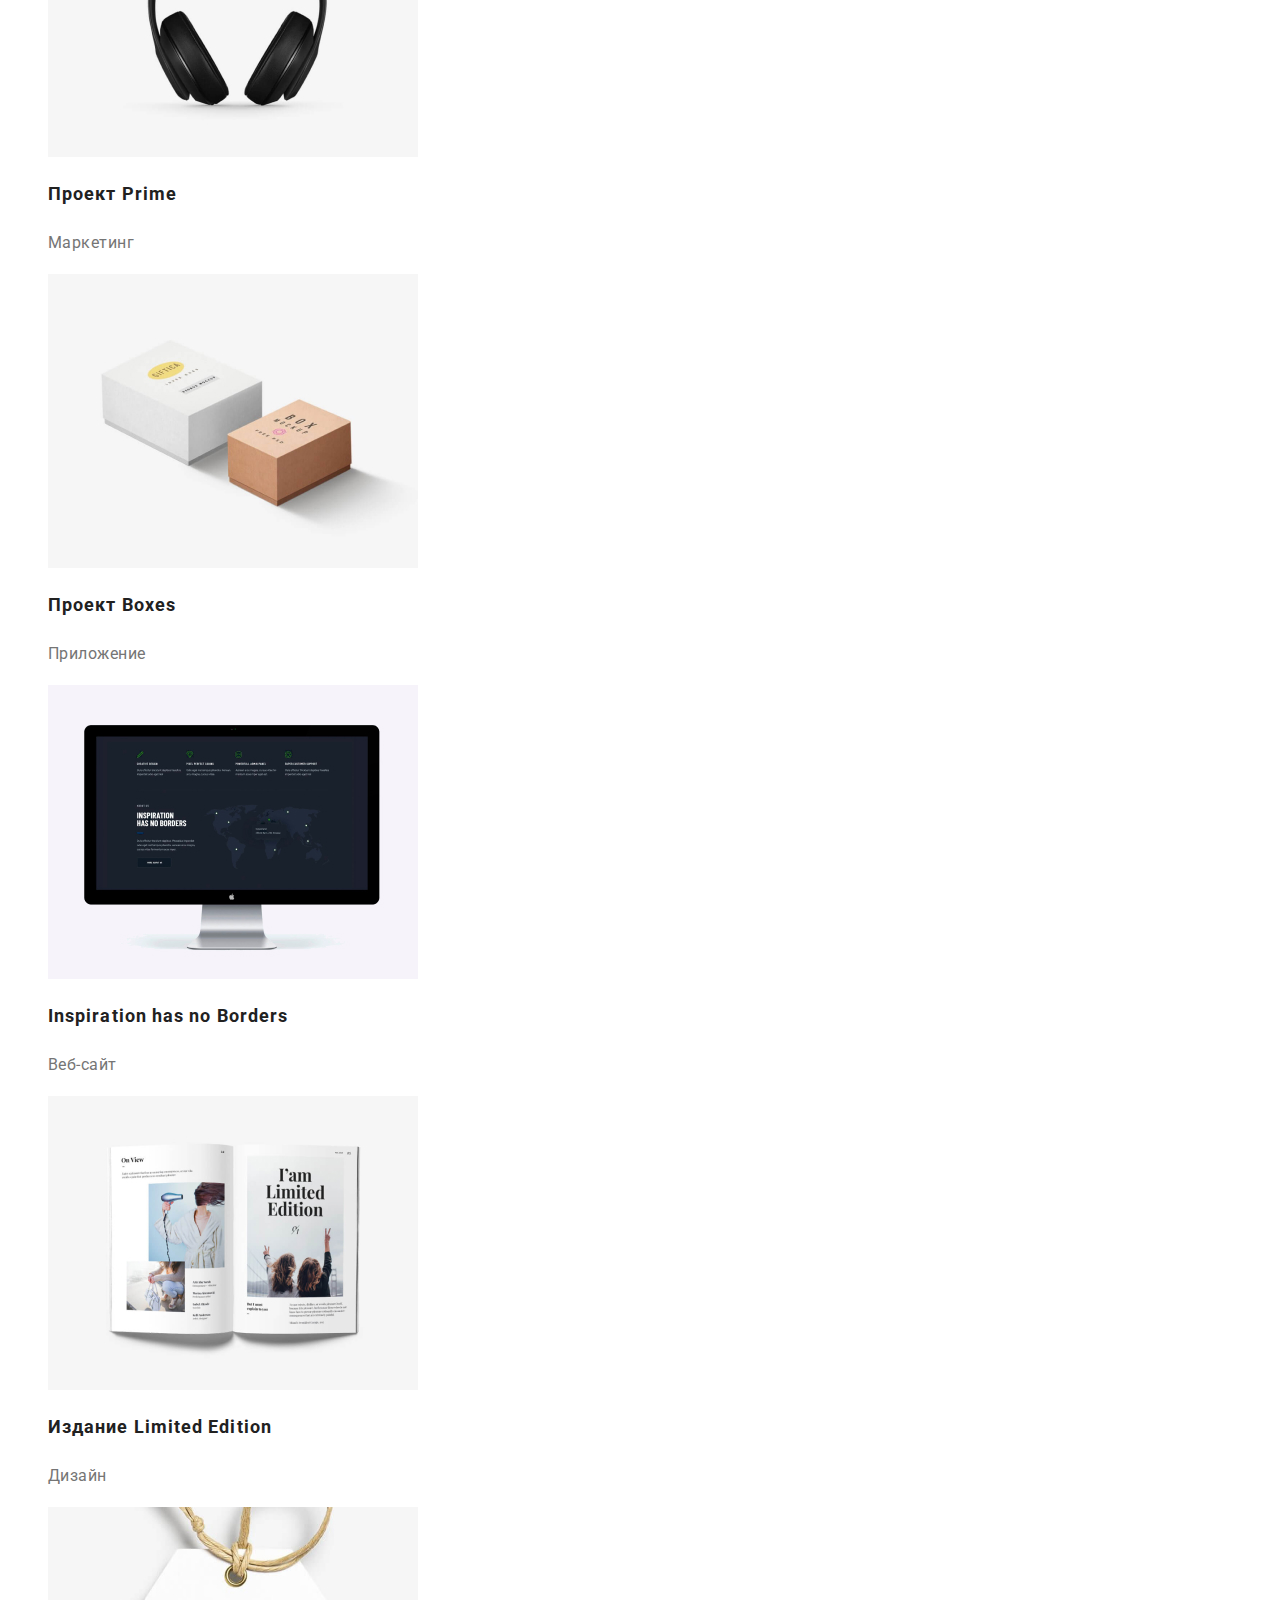
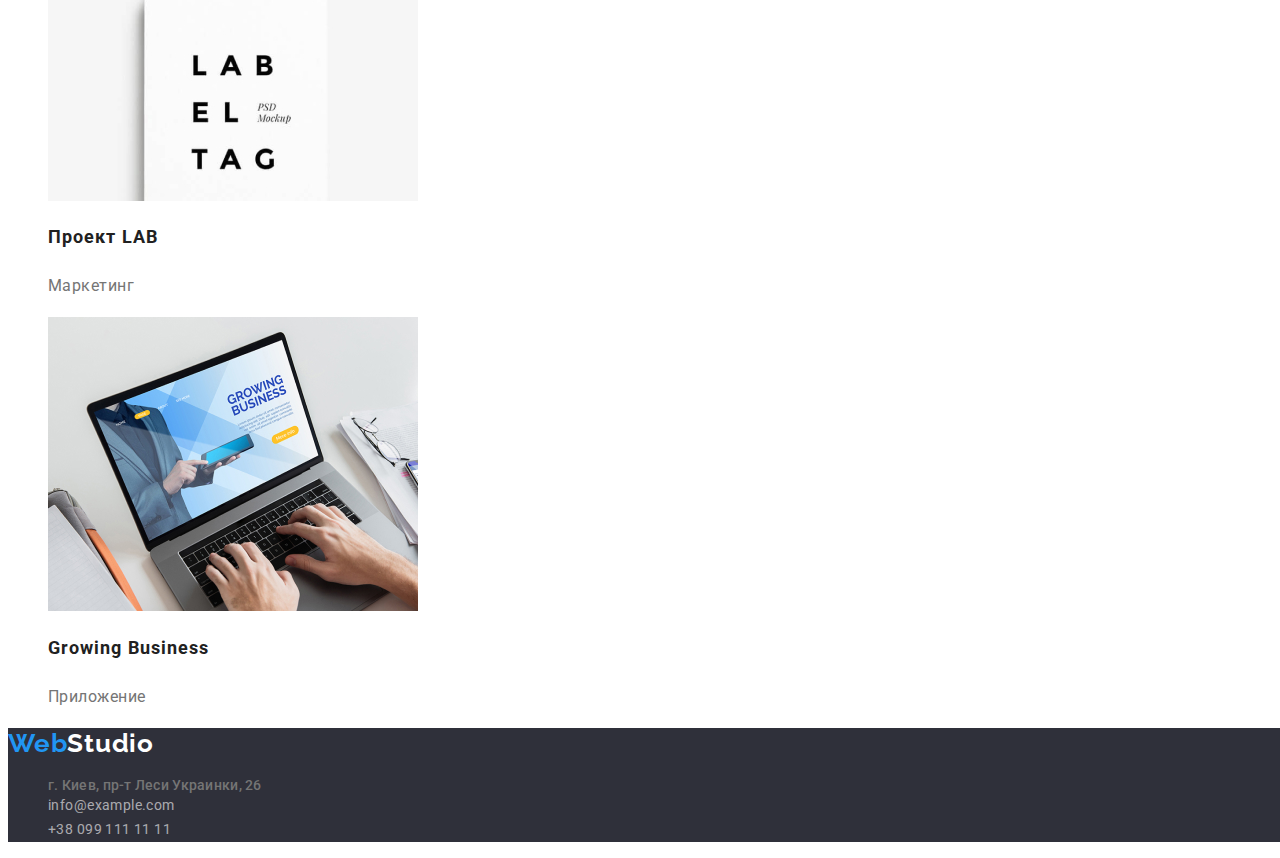
==== commit 7f52f616: "commit_footer" ====
--- a/portfolio.html
+++ b/portfolio.html
@@ -100,7 +100,7 @@
     </section>
 </main>
       <!--footer-->
-      <footer class="footer">
+      <footer class="footer-section">
         <a href="./index.html" class="text-logo link" lang="en">Web<span class="text-logo-footer">Studio</span></a>
         <ul class="nav-contats link">
           <li class="contact-nav link">
@@ -110,9 +110,9 @@
             </address>
           </li>
           <li class="contact-nav link">
-            <a href="mailto:info@example.com" class="link nav-link" lang="en">info@example.com</a>
+            <a href="mailto:info@example.com" class="text-footer-contacts link nav-link" lang="en">info@example.com</a>
           </li>
-          <li class="contact-nav link"><a href="tel:+380991111111" class="text-nav-contacts link nav-link">+38 099 111 11 11</a></li>
+          <li class="contact-nav link"><a href="tel:+380991111111" class="text-footer-contacts link nav-link">+38 099 111 11 11</a></li>
         </ul>
       </footer>
   </body>
--- a/css/style.css
+++ b/css/style.css
@@ -139,7 +139,7 @@
 }
 
 /*--footer--------*/
-.footer {
+.footer-section {
   background-color: var(--background-first-composite);
 }
 .text-logo-footer {
@@ -152,8 +152,8 @@
   letter-spacing: 0.03em;
   color: var(--third-text-color);
 }
-.text-contacts-footer {
-  font-weight: normal;
+.text-footer-contacts {
+  font-weight: 400;
   font-size: 14px;
   line-height: 1.714;
   letter-spacing: 0.03em;
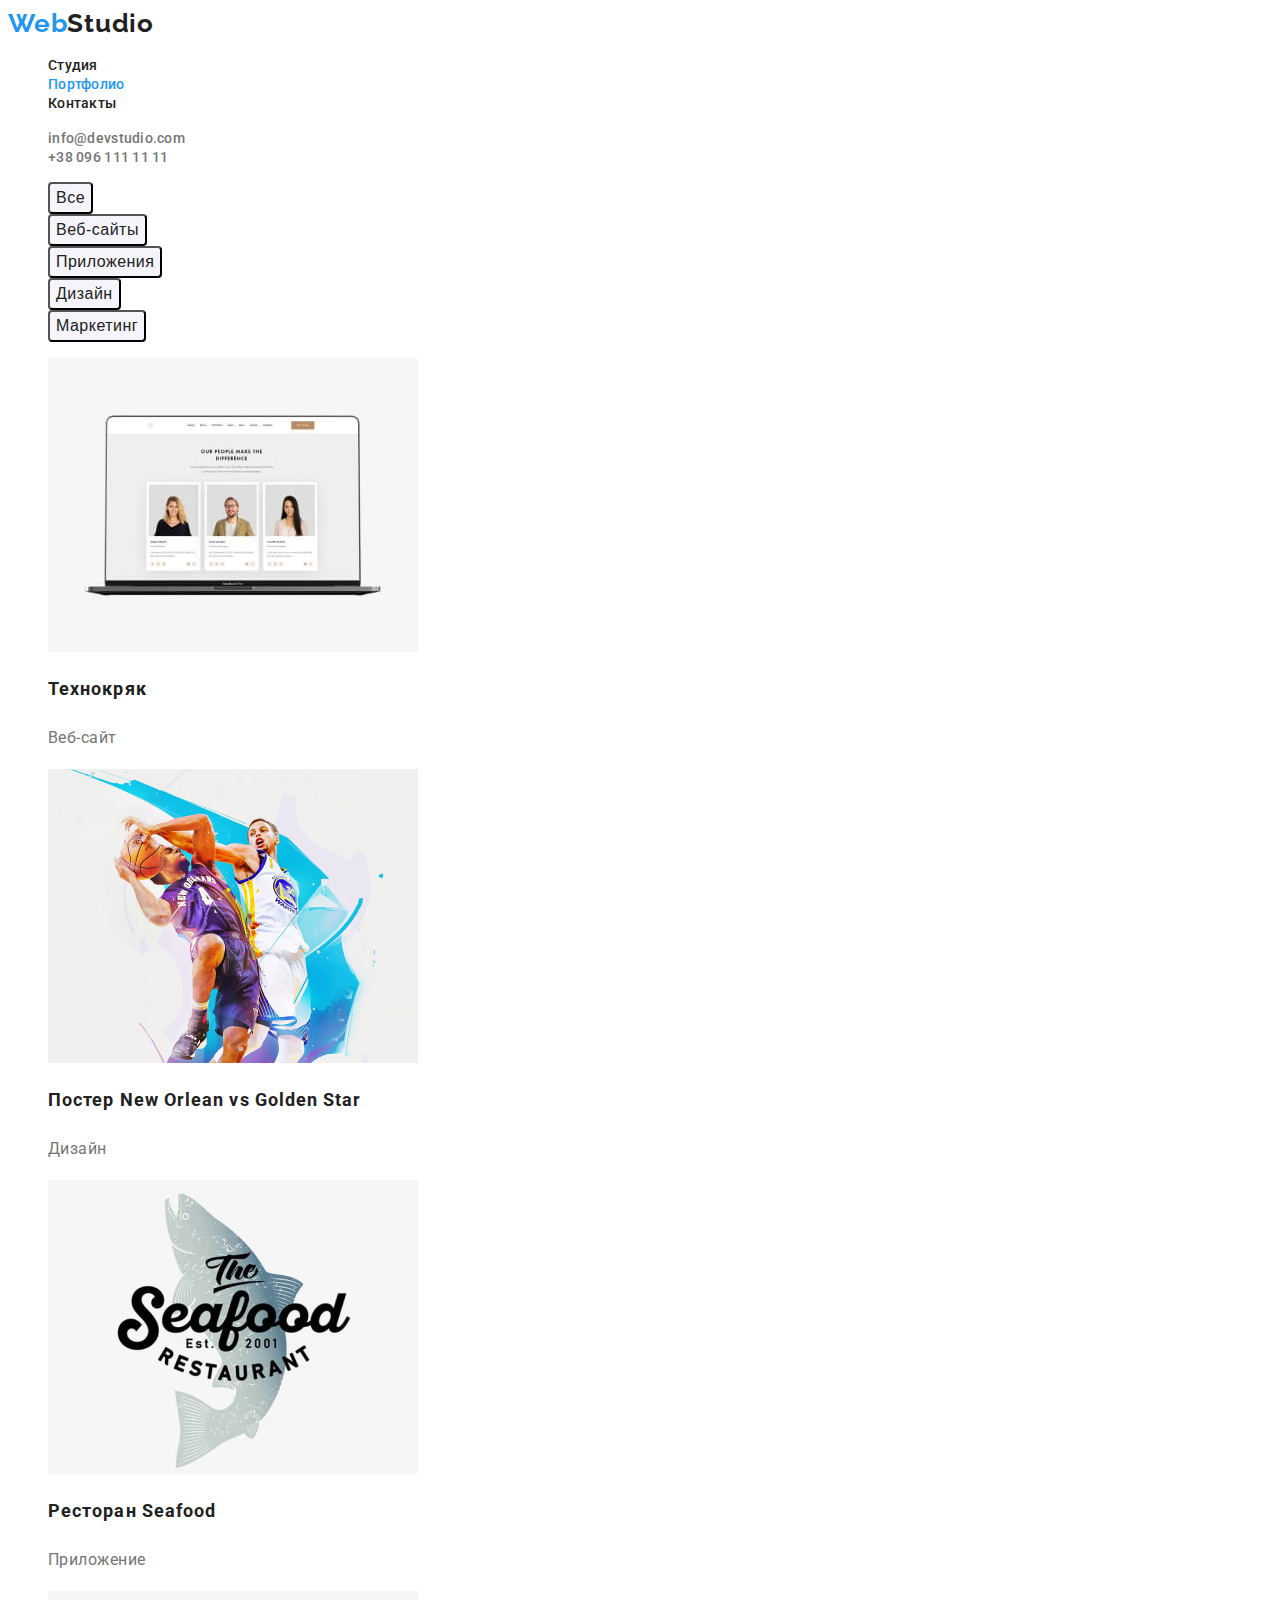
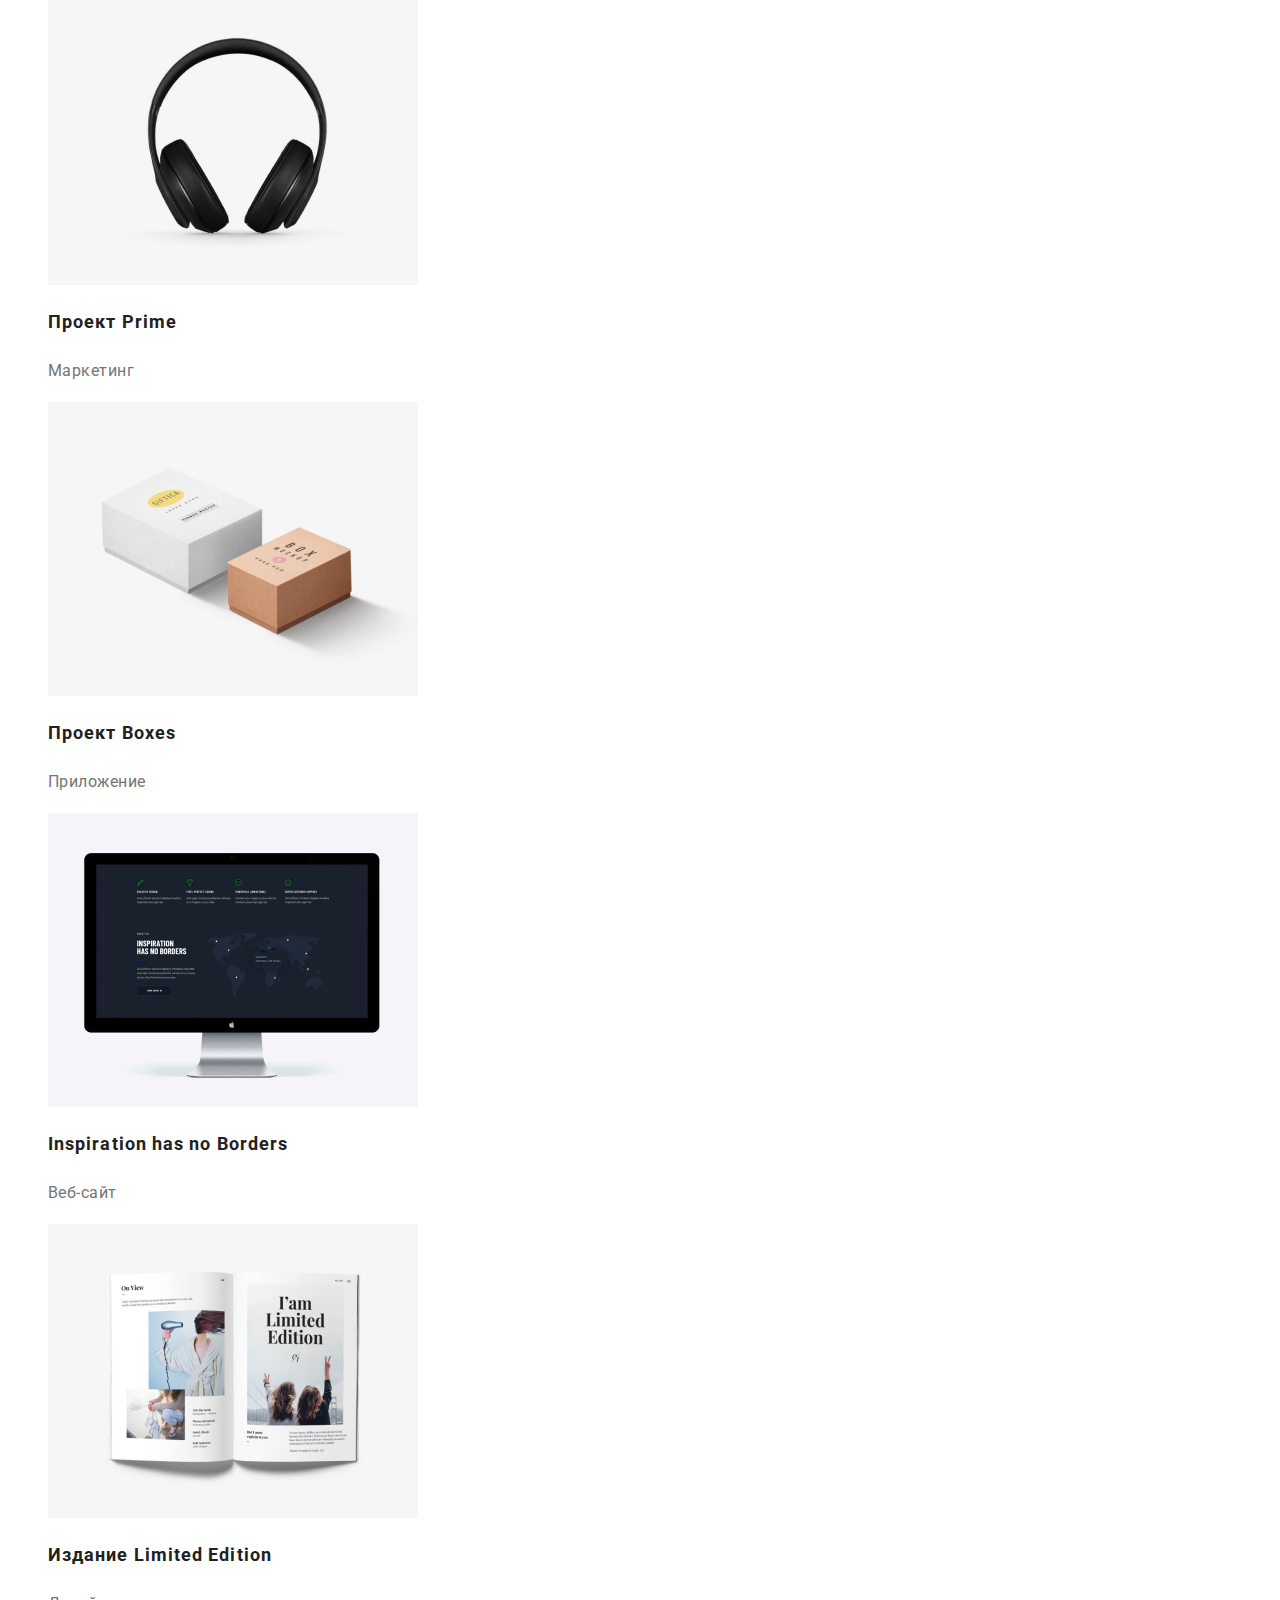
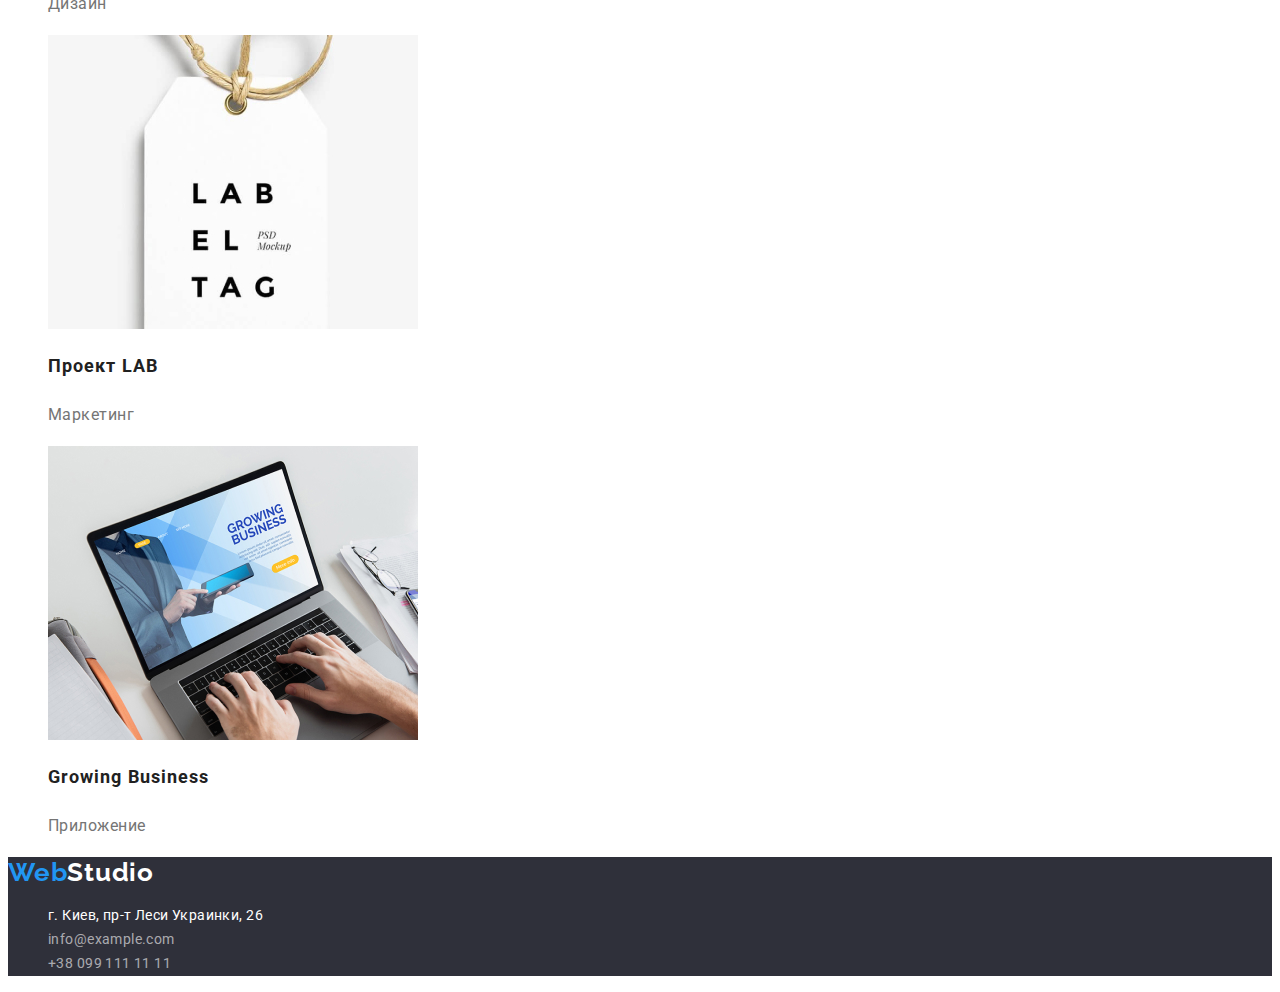
==== commit 099aa403: "commit11.02_01" ====
--- a/portfolio.html
+++ b/portfolio.html
@@ -17,102 +17,93 @@
     <header class="header-portfolio">
       <nav class="navigations">
         <a href="./index.html" lang="en" class=" text-logo link">Web<span class="logo-text-studio">Studio</span></a>
-        <ul class="nav-buttons link">
-          <li class="button-nav link"><a href="./index.html" class="text-nav-buttons link nav-link">Студия</a></li>
-          <li class="button-nav link"><a href="./portfolio.html"class="text-nav-buttons link nav-accent nav-link current">Портфолио</a></li>
-          <li class="button-nav link"><a href="Контакты" class="text-nav-buttons link nav-link">Контакты</a></li>
+        <ul class="list">
+          <li class="list"><a href="./index.html" class="text-nav-buttons link nav-link">Студия</a></li>
+          <li class="list"><a href="./portfolio.html"class="text-nav-buttons link nav-accent nav-link current">Портфолио</a></li>
+          <li class="list"><a href="Контакты" class="text-nav-buttons link nav-link">Контакты</a></li>
         </ul>
       </nav>
       <!--header-contacts-->
-      <ul class="nav-contacts link">
-        <li class="contact-nav link">
+      <ul class="nav-contacts list">
+        <li class="contact-nav list">
           <a href="mailto:info@devstudio.com" class="text-nav-contacts link nav-link" lang="en">info@devstudio.com</a>
         </li>
-        <li class="contact-nav link"><a href="tel:+380961111111" class="text-nav-contacts link nav-link">+38 096 111 11 11</a></li></ul></header>
+        <li class="contact-nav list"><a href="tel:+380961111111" class="text-nav-contacts link nav-link">+38 096 111 11 11</a></li></ul></header>
     <!--main-section-->
         <main class="main-portfolio">
           <section class="main-section">
       <!--buttons-->
-      <button class="portfolio-buttons text-button" type="button">Все</button>
-     <button class="portfolio-buttons text-button" type="button">Веб-сайты</button>
-      <button class="portfolio-buttons text-button" type="button">Приложения</button>
-      <button class="portfolio-buttons text-button" type="button">Дизайн</button>
-      <button class="portfolio-buttons text-button" type="button">Маркетинг</button>
-  
+      <ul class="list">
+     <li class="list"><button class="portfolio-buttons text-button" type="button">Все</button></li>
+     <li class="list"><button class="portfolio-buttons text-button" type="button">Веб-сайты</button></li>
+      <li class="list"><button class="portfolio-buttons text-button" type="button">Приложения</button></li>
+      <li class="list"><button class="portfolio-buttons text-button" type="button">Дизайн</button></li>
+      <li class="list"><button class="portfolio-buttons text-button" type="button">Маркетинг</button></li>
+    </ul>
     <!--nav-imgs-->
-      <ul class="nav-imgs link">
-        <li class="link"><a href="Technokryak" class="nav-img-web link"> 
+      <ul class="nav-imgs list">
+        <li class="list"><a href="Technokryak" class="nav-img-web link"> 
          <img class="nav-img"  src="./images/img.jpg" alt="Вебсайт" width="370"/>
           <h2 class="title-img">Технокряк</h2>
           <p class="text-about-img">Веб-сайт</p>
-          <p></p>
-        </a> 
-        </li>
-        <li class="link"><a href="Poster-New_Orlean-vs-Golden-Star" class="nav-img-web link"> 
+          </a></li>
+        <li class="list"><a href="Poster-New_Orlean-vs-Golden-Star" class="nav-img-web link"> 
           <img class="nav-img" src="./images/img (1).jpg" alt="Дизайн" width="370" />
           <h2 class="title-img">Постер <span class="title-img" lang="en">New Orlean vs Golden Star</span></h2>
           <p class="text-about-img">Дизайн</p>
-          <p></p></a>
-        </li>
-        <li class="link"><a href="Restorant-Swafood" class="nav-img-web link"> 
+          </a></li>
+        <li class="list"><a href="Restorant-Swafood" class="nav-img-web link"> 
          <img class="nav-img" src="./images/img (2).jpg" alt="Приложение" width="370" /> 
           <h2 class="title-img">Ресторан <span class="title-img lang="en">Seafood</span></h2>
           <p class="text-about-img">Приложение</p>
-          <p></p></a>
-        </li>
-          <li class="link"><a href="Project-Prime" class="nav-img-web link"> 
+          </a></li>
+          <li class="list"><a href="Project-Prime" class="nav-img-web link"> 
          <img class="nav-img" src="./images/img (3).jpg" alt="Маркетинг" width="370" />
           <h2 class="title-img">Проект <span class="title-img" lang="en">Prime</span></h2>
           <p class="text-about-img">Маркетинг</p>
-          <p></p></a>
-        </li>
-        <li class="link"><a href="Projects" class="nav-img-web link"> 
+          </a></li>
+        <li class="list"><a href="Projects" class="nav-img-web link"> 
           <img class="nav-img" src="./images/img (4).jpg" alt="Приложение" width="370" />
           <h2 class="title-img">Проект <span class="title-img" lang="en">Boxes</span></h2>
           <p class="text-about-img">Приложение</p>
-          <p></p></a>
-        </li>
-       <li class="link"><a href="Inspiration-has-Border" class="nav-img-web link"> 
+          </a></li>
+       <li class="list"><a href="Inspiration-has-Border" class="nav-img-web link"> 
           <img class="nav-img" src="./images/img (5).jpg" alt="Веб-сайт" width="370" />
           <h2 class="title-img" lang="en">Inspiration has no Borders</h2>
           <p class="text-about-img">Веб-сайт</p>
-          <p></p></a>
-        </li>
-        <li class="link"><a href="Limited-Edition" class="nav-img-web link"> 
+          </a></li>
+        <li class="list"><a href="Limited-Edition" class="nav-img-web link"> 
           <img class="nav-img" src="./images/img (6).jpg" alt="Дизайн" width="370" />
           <h2 class="title-img">Издание <span class="title-img" lang="en">Limited Edition</span></h2>
           <p class="text-about-img">Дизайн</p>
-          <p></p></a>
-        </li>
-        <li class="link"><a href="Project-LAB" class="nav-img-web link"> 
+          </a></li>
+        <li class="list"><a href="Project-LAB" class="nav-img-web link"> 
           <img class="nav-img" src="./images/img (7).jpg" alt="Маркетинг" width="370"/>
           <h2 class="title-img">Проект <span class="title-img" lang="en">LAB</span></h2>
           <p class="text-about-img">Маркетинг</p>
-          <p></p></a>
-        </li>
-        <li class="link"><a href="Growing-Business" class="nav-img-web link"> 
+          </a></li>
+        <li class="list"><a href="Growing-Business" class="nav-img-web link"> 
           <img class="nav-img" src="./images/img (8).jpg" alt="Приложение" width="370" />
           <h2 class="title-img" lang="en">Growing Business</h2>
           <p class="text-about-img">Приложение</p>
-          <p></p></a>
-        </li>
+          </a></li>
       </ul>
     </section>
 </main>
       <!--footer-->
       <footer class="footer-section">
         <a href="./index.html" class="text-logo link" lang="en">Web<span class="text-logo-footer">Studio</span></a>
-        <ul class="nav-contats link">
-          <li class="contact-nav link">
-            <address>
+        <ul class="nav-contats list">
+          <li class="contact-nav list">
+            <address class="style-text">
               <a href="https://www.google.com/maps?q=%D0%BA%D0%B8%D0%B5%D0%B2+%D0%BB%D0%B5%D1%81%D0%B8+%D1%83%D0%BA%D1%80%D0%B0%D0%B8%D0%BD%D0%BA%D0%B8+26&rlz=1C1GGRV_enUA757UA757&sxsrf=APq-WBurur6FiX7pkExG04S0Zntd9q4ADw:1643415942747&uact=5&gs_lcp=[base64]&um=1&ie=UTF-8&sa=X&ved=2ahUKEwjnjvXe5tX1AhXq7rsIHakHCRYQ_AUoAXoECAEQAw"
-              class="text-nav-contacts link nav-link">г. Киев, пр-т Леси Украинки, 26</a>
+              class="text-address link nav-link">г. Киев, пр-т Леси Украинки, 26</a>
             </address>
           </li>
-          <li class="contact-nav link">
+          <li class="contact-nav list">
             <a href="mailto:info@example.com" class="text-footer-contacts link nav-link" lang="en">info@example.com</a>
           </li>
-          <li class="contact-nav link"><a href="tel:+380991111111" class="text-footer-contacts link nav-link">+38 099 111 11 11</a></li>
+          <li class="contact-nav list"><a href="tel:+380991111111" class="text-footer-contacts link nav-link">+38 099 111 11 11</a></li>
         </ul>
       </footer>
   </body>
--- a/css/style.css
+++ b/css/style.css
@@ -12,14 +12,14 @@
 }
 /*--body-style--*/
 .body {
-  font-family: var(--primary-font-family), var(--secondary-font-family),
-    sans-serif;
+  font-family: var(--primary-font-family);
   color: var(--primary-text-color);
-  background: var(--background-origin);
-  width: 1600px;
+  background-color: var(--background-origin);
+  }
+.list {
+  list-style: none;
 }
 .link {
-  list-style: none;
   text-decoration: none;
 }
 /*--------INDEX-PAGE--------*/
@@ -27,19 +27,14 @@
 /*--header-navigation--*/
 .text-logo {
   font-family: var(--secondary-font-family);
-  font-style: normal;
   font-weight: 700;
   font-size: 26px;
-  line-height: 1.192;
+  line-height: 1.19;
   letter-spacing: 0.03em;
   color: var(--accent-color);
 }
 .logo-text-studio {
   color: var(--primary-text-color);
-}
-.nav-buttons {
-  cursor: pointer;
-  background-color: var(--background-origin)
 }
 .nav-link:hover {
   color: var(--accent-color);
@@ -48,21 +43,19 @@
   color: var(--accent-color);
 }
 .text-nav-buttons {
-  font-style: normal;
   font-weight: 500;
   font-size: 14px;
-  line-height: 1.143;
+  line-height: 1.14;
   letter-spacing: 0.02em;
-  color: var(--primary-text-color);
+  color: currentColor;
 }
 .nav-accent {
   color: var(--accent-color);
 }
 .text-nav-contacts {
-  font-style: normal;
   font-weight: 500;
   font-size: 14px;
-  line-height: 1.143;
+  line-height: 1.14;
   letter-spacing: 0.02em;
   color: var(--secondary-text-color);
 }
@@ -72,11 +65,11 @@
   background-color: var(--background-first-composite);
 }
 .title-hero {
-  font-style: normal;
   font-weight: 900;
   font-size: 44px;
-  line-height: 1.363;
+  line-height: 1.36;
   letter-spacing: 0.06em;
+  text-transform: uppercase;
   color: var(--third-text-color);
 }
 .button-order {
@@ -84,10 +77,9 @@
   background-color: var(--accent-color) 
 }
 .text-button-order {
-  font-style: normal;
   font-weight: 700;
   font-size: 16px;
-  line-height: 1.875;
+  line-height: 1.88;
   letter-spacing: 0.06em;
   color: var(--third-text-color);
 }
@@ -97,16 +89,15 @@
 }
 
 .title-text {
-  font-style: normal;
   font-weight: 700;
   font-size: 14px;
-  line-height: 1.143;
+  line-height: 1.14;
   letter-spacing: 0.03em;
-  color: var(--primary-text-color);
-}
+  text-transform: uppercase;
+  }
 .text-about {
   font-size: 14px;
-  line-height: 1.714;
+  line-height: 1.71;
   letter-spacing: 0.03em;
   color: var(--secondary-text-color);
 }
@@ -115,7 +106,7 @@
 .title-section {
   font-weight: 700;
   font-size: 36px;
-  line-height: 1.166;
+  line-height: 1.17;
   text-align: center;
   letter-spacing: 0.03em;
   color: var(--primary-text-color);
@@ -125,14 +116,14 @@
 .title-name {
   font-weight: 500;
   font-size: 16px;
-  line-height: 1.188;
+  line-height: 1.19;
   text-align: center;
   letter-spacing: 0.03em;
   color: var(--primary-text-color);
 }
 .text-about-name {
   font-size: 16px;
-  line-height: 1.188;
+  line-height: 1.19;
   text-align: center;
   letter-spacing: 0.03em;
   color: var(--secondary-text-color);
@@ -148,14 +139,17 @@
 .text-address {
   font-weight: 400;
   font-size: 14px;
-  line-height: 1.714;
+  line-height: 1.71;
   letter-spacing: 0.03em;
   color: var(--third-text-color);
+}
+.style-text {
+  font-style: normal;
 }
 .text-footer-contacts {
   font-weight: 400;
   font-size: 14px;
-  line-height: 1.714;
+  line-height: 1.71;
   letter-spacing: 0.03em;
   color: rgba(255, 255, 255, 0.6);
 }
@@ -173,10 +167,16 @@
   background-color: var(--background-second-composite);
   border-radius: 4px;
 }
+.portfolio-buttons:hover {
+  color: var(--third-text-color);
+  background-color:  var(--accent-color);
+box-shadow: 0px 3px 1px rgba(0, 0, 0, 0.1), 0px 1px 2px rgba(0, 0, 0, 0.08), 0px 2px 2px rgba(0, 0, 0, 0.12);
+border-radius: 4px;
+}
 .text-button {
   font-weight: 500;
   font-size: 16px;
-  line-height: 1.625;
+  line-height: 1.63;
   text-align: center;
   letter-spacing: 0.03em;
   color: var(--primary-text-color);
@@ -191,7 +191,7 @@
 .text-about-img {
   font-weight: normal;
   font-size: 16px;
-  line-height: 1.875;
+  line-height: 1.88;
   letter-spacing: 0.03em;
   color: var(--secondary-text-color);
 }
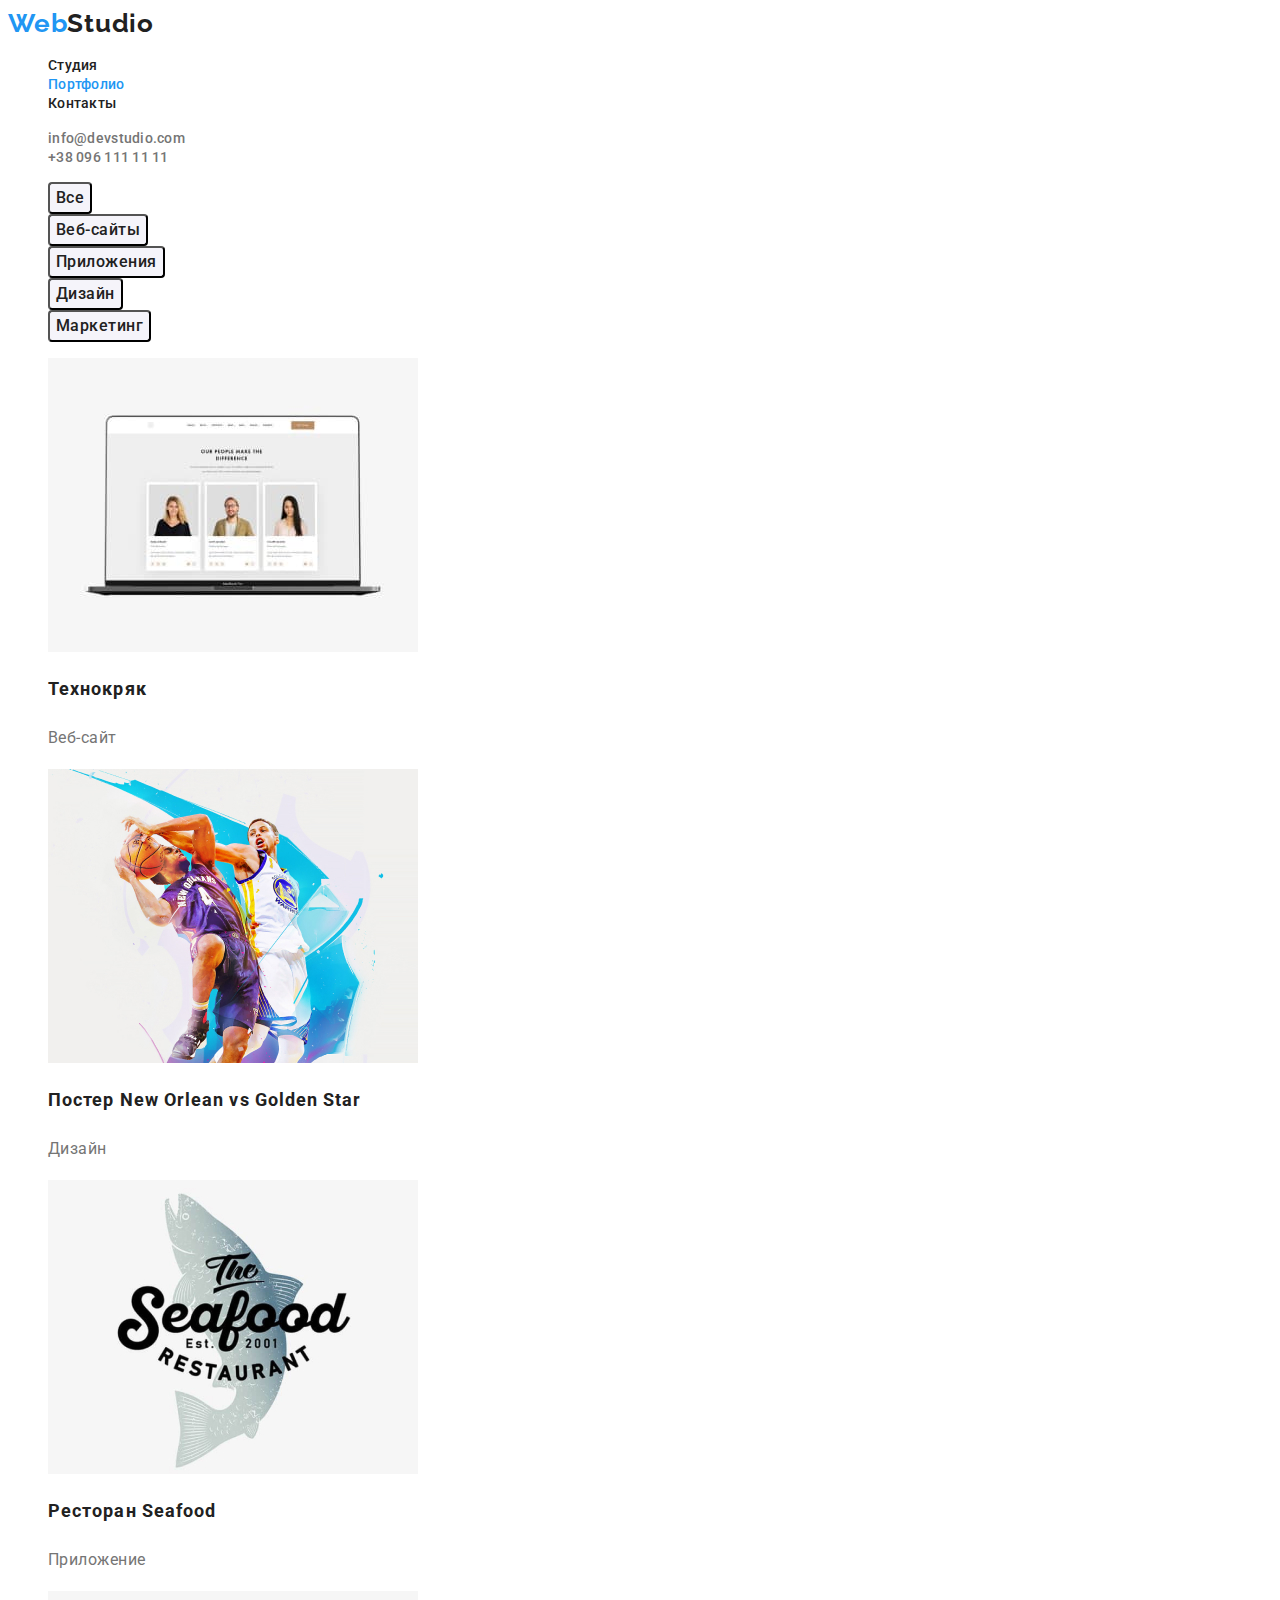
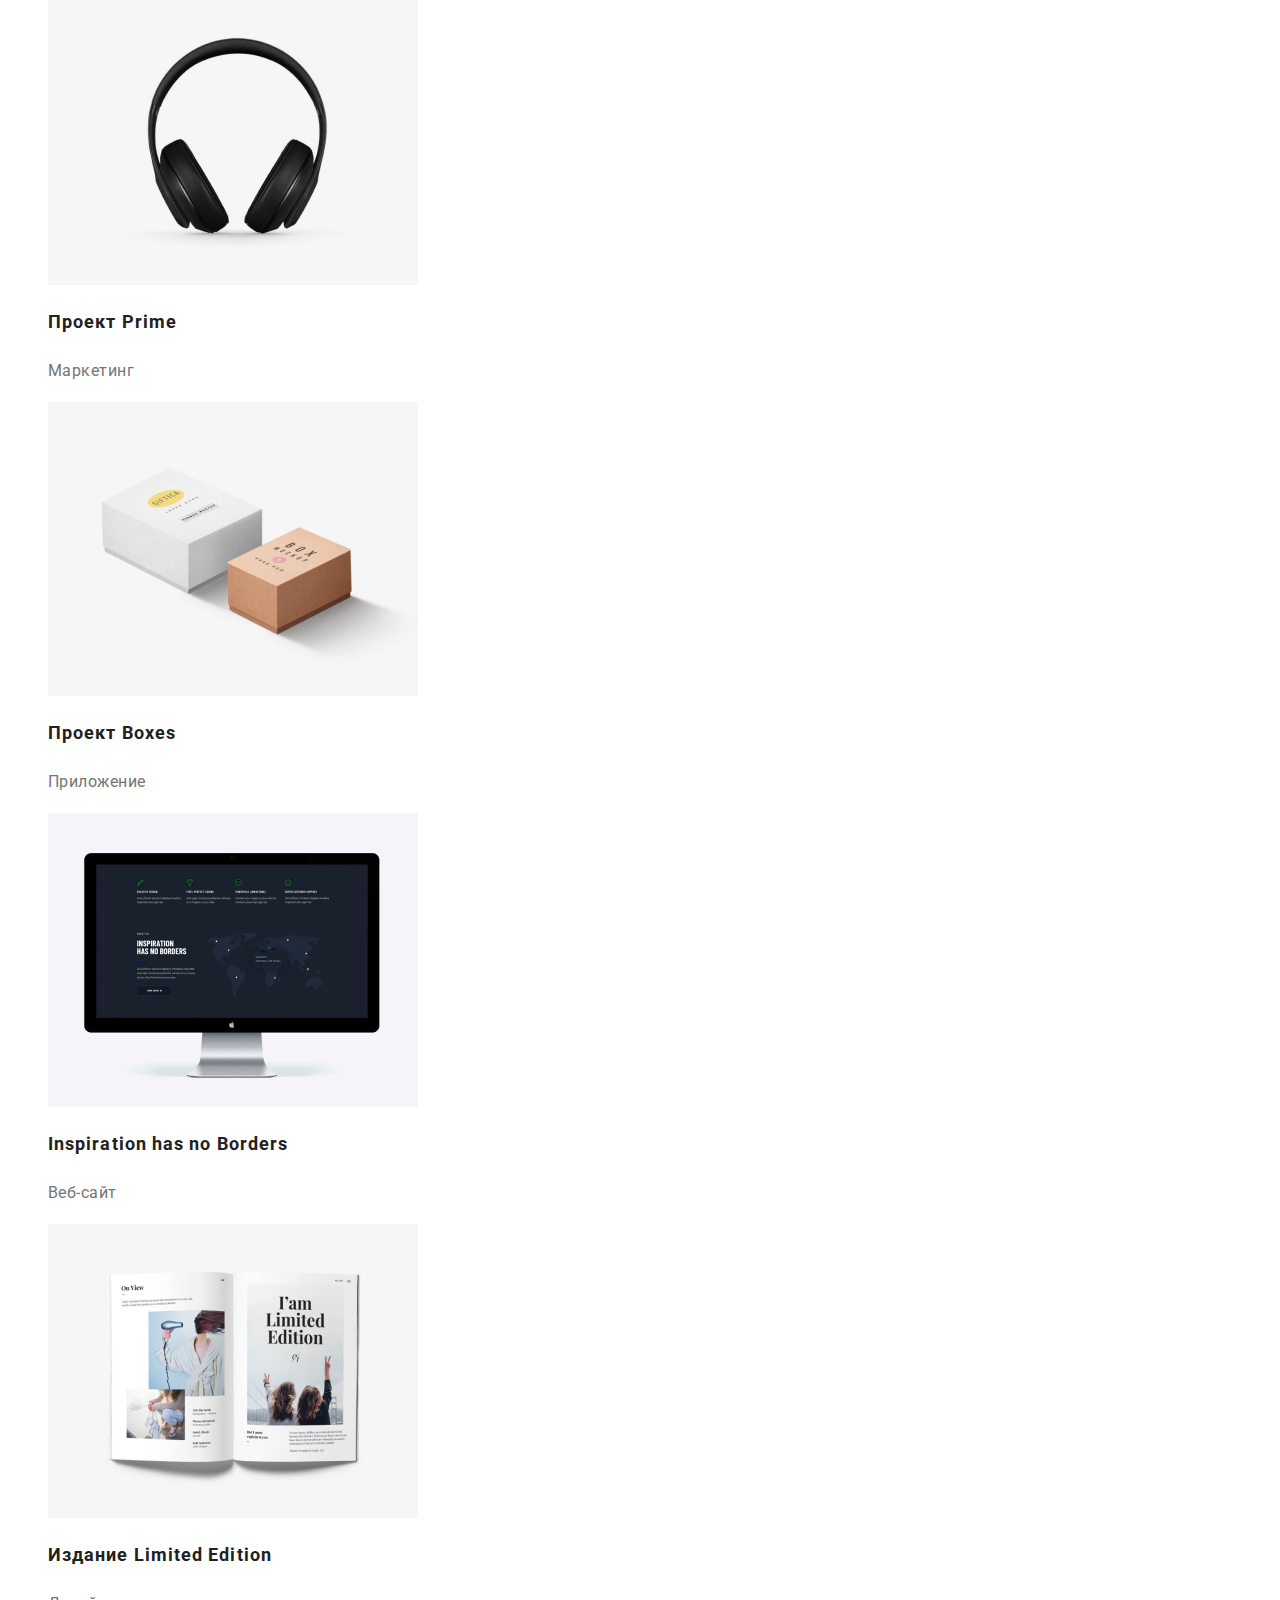
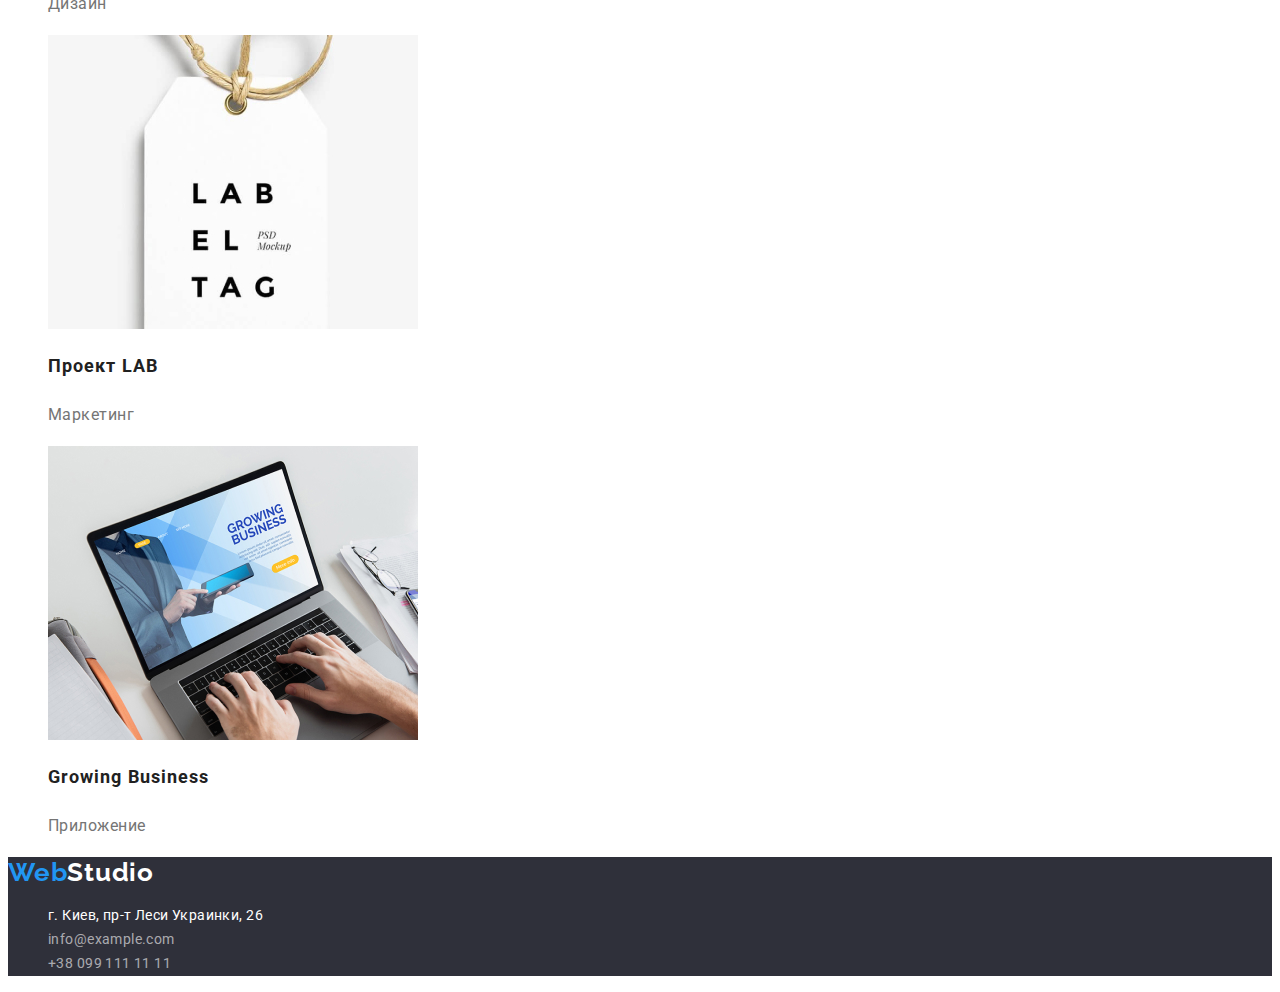
==== commit a0976c59: "commit1102_03" ====
--- a/portfolio.html
+++ b/portfolio.html
@@ -19,7 +19,7 @@
         <a href="./index.html" lang="en" class=" text-logo link">Web<span class="logo-text-studio">Studio</span></a>
         <ul class="list">
           <li class="list"><a href="./index.html" class="text-nav-buttons link nav-link">Студия</a></li>
-          <li class="list"><a href="./portfolio.html"class="text-nav-buttons link nav-accent nav-link current">Портфолио</a></li>
+          <li class="list"><a href="./portfolio.html" class="text-nav-buttons link nav-accent nav-link current">Портфолио</a></li>
           <li class="list"><a href="Контакты" class="text-nav-buttons link nav-link">Контакты</a></li>
         </ul>
       </nav>
@@ -48,42 +48,42 @@
           <p class="text-about-img">Веб-сайт</p>
           </a></li>
         <li class="list"><a href="Poster-New_Orlean-vs-Golden-Star" class="nav-img-web link"> 
-          <img class="nav-img" src="./images/img (1).jpg" alt="Дизайн" width="370" />
+          <img class="nav-img" src="./images/img_port_1.jpg" alt="Дизайн" width="370" />
           <h2 class="title-img">Постер <span class="title-img" lang="en">New Orlean vs Golden Star</span></h2>
           <p class="text-about-img">Дизайн</p>
           </a></li>
         <li class="list"><a href="Restorant-Swafood" class="nav-img-web link"> 
-         <img class="nav-img" src="./images/img (2).jpg" alt="Приложение" width="370" /> 
-          <h2 class="title-img">Ресторан <span class="title-img lang="en">Seafood</span></h2>
+         <img class="nav-img" src="./images/img_port_2.jpg" alt="Приложение" width="370" /> 
+          <h2 class="title-img">Ресторан <span class="title-img" lang="en">Seafood</span></h2>
           <p class="text-about-img">Приложение</p>
           </a></li>
           <li class="list"><a href="Project-Prime" class="nav-img-web link"> 
-         <img class="nav-img" src="./images/img (3).jpg" alt="Маркетинг" width="370" />
+         <img class="nav-img" src="./images/img_port_3.jpg" alt="Маркетинг" width="370" />
           <h2 class="title-img">Проект <span class="title-img" lang="en">Prime</span></h2>
           <p class="text-about-img">Маркетинг</p>
           </a></li>
         <li class="list"><a href="Projects" class="nav-img-web link"> 
-          <img class="nav-img" src="./images/img (4).jpg" alt="Приложение" width="370" />
+          <img class="nav-img" src="./images/img_port_4.jpg" alt="Приложение" width="370" />
           <h2 class="title-img">Проект <span class="title-img" lang="en">Boxes</span></h2>
           <p class="text-about-img">Приложение</p>
           </a></li>
        <li class="list"><a href="Inspiration-has-Border" class="nav-img-web link"> 
-          <img class="nav-img" src="./images/img (5).jpg" alt="Веб-сайт" width="370" />
+          <img class="nav-img" src="./images/img_port_5.jpg" alt="Веб-сайт" width="370" />
           <h2 class="title-img" lang="en">Inspiration has no Borders</h2>
           <p class="text-about-img">Веб-сайт</p>
           </a></li>
         <li class="list"><a href="Limited-Edition" class="nav-img-web link"> 
-          <img class="nav-img" src="./images/img (6).jpg" alt="Дизайн" width="370" />
+          <img class="nav-img" src="./images/img_port_6.jpg" alt="Дизайн" width="370" />
           <h2 class="title-img">Издание <span class="title-img" lang="en">Limited Edition</span></h2>
           <p class="text-about-img">Дизайн</p>
           </a></li>
         <li class="list"><a href="Project-LAB" class="nav-img-web link"> 
-          <img class="nav-img" src="./images/img (7).jpg" alt="Маркетинг" width="370"/>
+          <img class="nav-img" src="./images/img_port_7.jpg" alt="Маркетинг" width="370"/>
           <h2 class="title-img">Проект <span class="title-img" lang="en">LAB</span></h2>
           <p class="text-about-img">Маркетинг</p>
           </a></li>
         <li class="list"><a href="Growing-Business" class="nav-img-web link"> 
-          <img class="nav-img" src="./images/img (8).jpg" alt="Приложение" width="370" />
+          <img class="nav-img" src="./images/img_port_8.jpg" alt="Приложение" width="370" />
           <h2 class="title-img" lang="en">Growing Business</h2>
           <p class="text-about-img">Приложение</p>
           </a></li>
--- a/css/style.css
+++ b/css/style.css
@@ -174,6 +174,7 @@
 border-radius: 4px;
 }
 .text-button {
+  font-family: inherit;
   font-weight: 500;
   font-size: 16px;
   line-height: 1.63;
